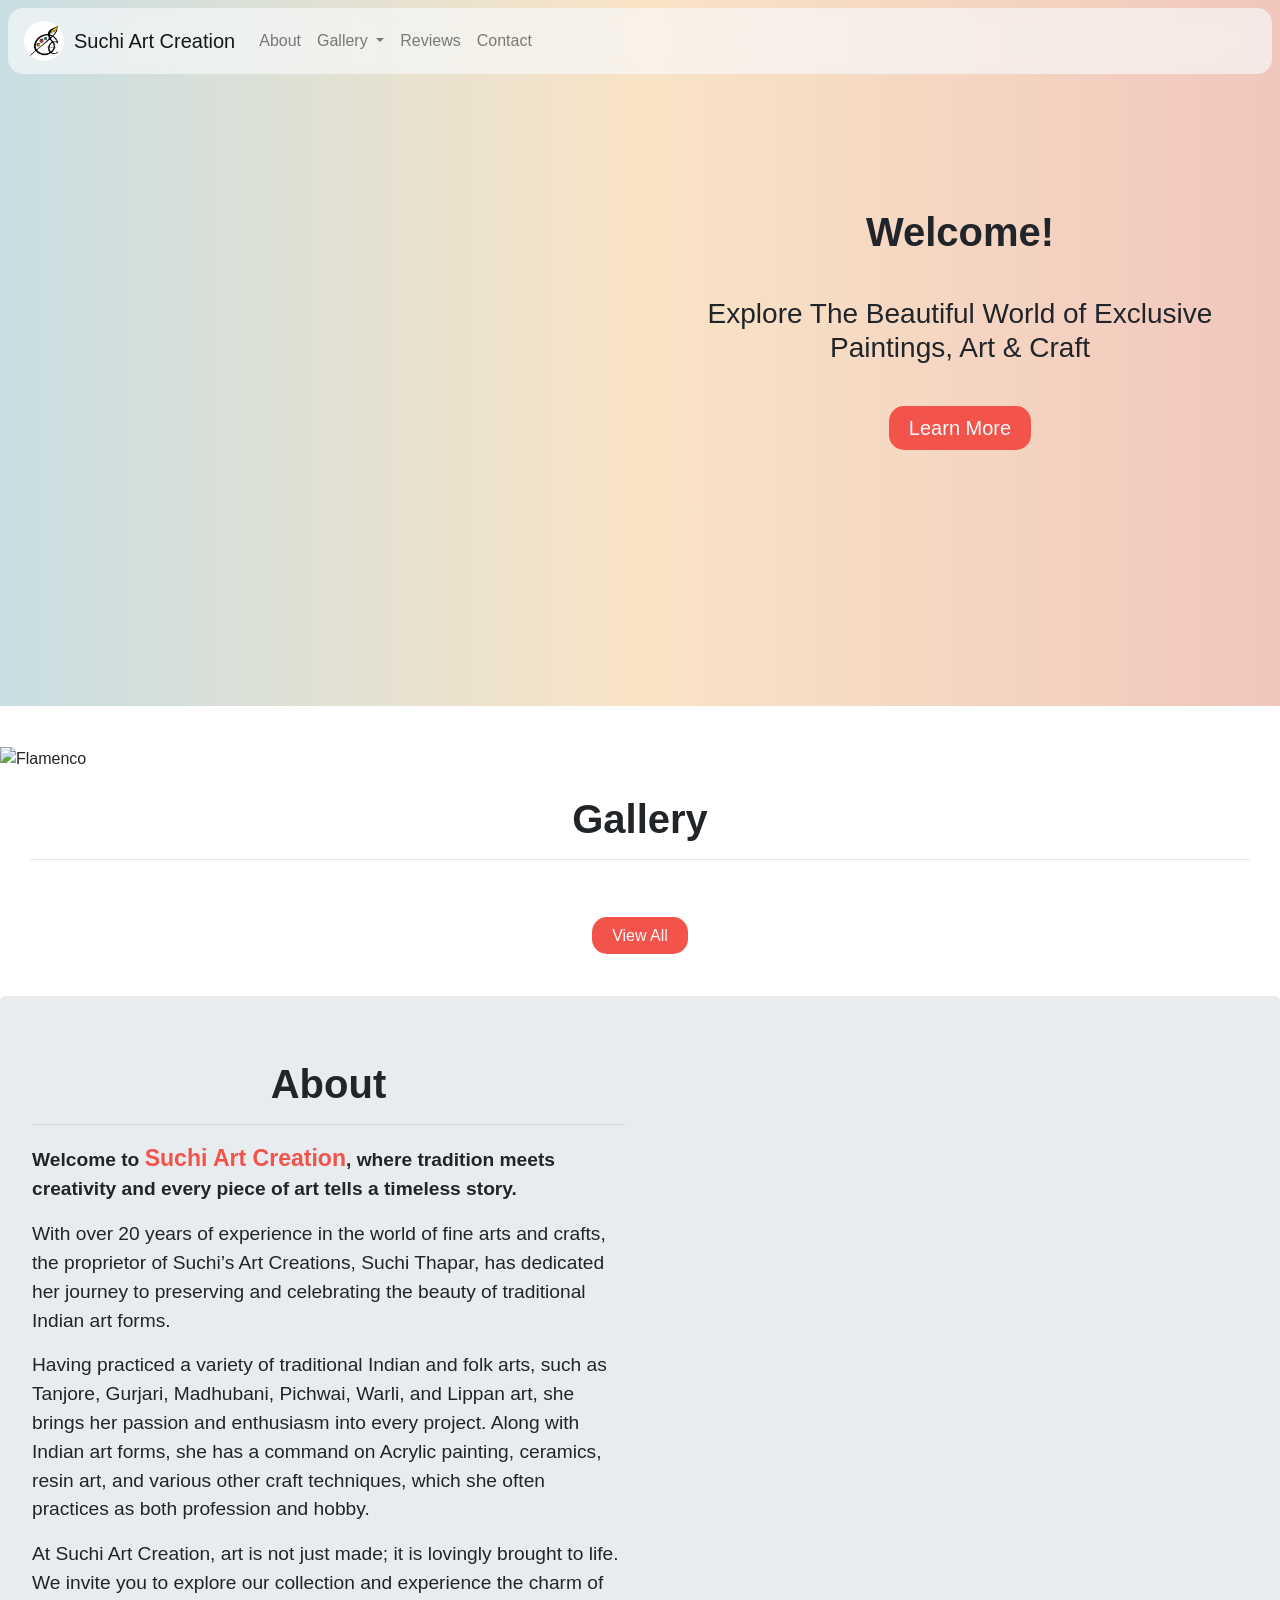
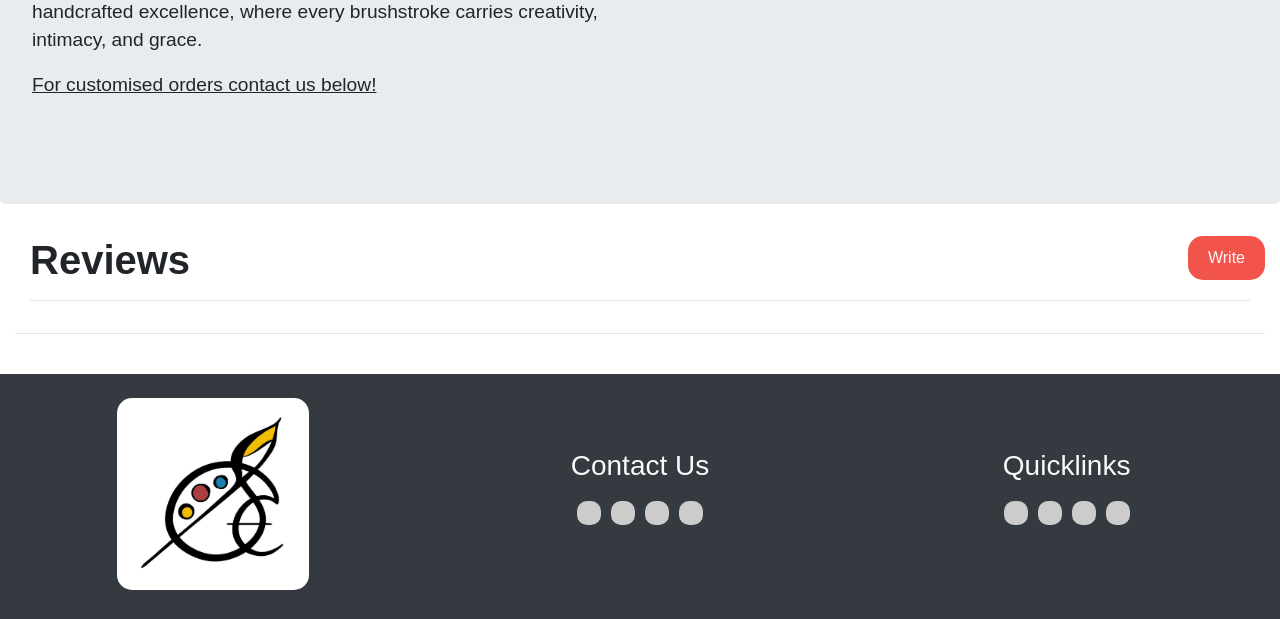
==== public/index.html @ 85e91413 "fix 'Write A Review' button in mobile, categorise main gallery" ====
<!DOCTYPE html>

<head>

    <title>Suchi Art Creation</title>
    <meta charset="utf-8">
    <meta name="viewport" content="width=device-width, initial-scale=1">

    <!--Jquery-->
    <script src="https://cdn.jsdelivr.net/npm/jquery@3.7.1/dist/jquery.slim.min.js"></script>

    <!--Bootstrap-->
    <link rel="stylesheet" href="https://cdn.jsdelivr.net/npm/bootstrap@4.6.2/dist/css/bootstrap.min.css">
    <script src="https://cdn.jsdelivr.net/npm/popper.js@1.16.1/dist/umd/popper.min.js"></script>
    <script src="https://cdn.jsdelivr.net/npm/bootstrap@4.6.2/dist/js/bootstrap.bundle.min.js"></script>

    <!--Fontawesome-->
    <link href="https://cdnjs.cloudflare.com/ajax/libs/font-awesome/7.0.1/css/all.min.css" rel="stylesheet" />

    <!--Styling CSS-->
    <link rel="stylesheet" href="web/style.css">
    <link rel="icon" type="image/x-icon" href="assets/favicon_io/favicon.ico">

</head>
<html>

<body data-spy="scroll" data-target=".navbar" data-offset="50">
    <nav class="navbar fixed-top navbar-expand-lg navbar-light m-2 rounded">
        <a class="navbar-brand" href="#" style="display:flex; justify-content: center;align-items:center; gap:10px">
            <img src="assets/logo.jpg" width="40"
                height="40" class="d-inline-block align-top rounded-circle" alt="">
            Suchi Art Creation</a>
        <button class="navbar-toggler" type="button" data-toggle="collapse" data-target="#navbarSupportedContent"
            aria-controls="navbarSupportedContent" aria-expanded="false" aria-label="Toggle navigation">
            <span class="navbar-toggler-icon"></span>
        </button>

        <div class="collapse navbar-collapse" id="navbarSupportedContent">
            <ul class="navbar-nav mr-auto">
                <li class="nav-item">
                    <a href="#about-section" class="nav-link">About</a>
                </li>
                <li class="nav-item dropdown">
                    <a class="nav-link dropdown-toggle" href="#" id="navbarDropdown" role="button"
                        data-toggle="dropdown" aria-haspopup="true" aria-expanded="false">
                        Gallery
                    </a>
                    <!--TODO: Autopopulate Menu-->
                    <div class="dropdown-menu" style="max-height: 20em; overflow-y: scroll;"
                        aria-labelledby="navbarDropdown">
                        <a class="dropdown-item" href="gallery.html?c=Acrylic paintings">Acrylic paintings</a>
                        <a class="dropdown-item" href="gallery.html?c=Bottle Art">Bottle Art</a>
                        <a class="dropdown-item" href="gallery.html?c=Ceramics">Ceramics</a>
                        <a class="dropdown-item" href="gallery.html?c=Crafts">Crafts</a>
                        <a class="dropdown-item" href="gallery.html?c=Decoupage">Decoupage</a>
                        <a class="dropdown-item" href="gallery.html?c=Folk paintings">Folk paintings</a>
                        <a class="dropdown-item" href="gallery.html?c=Gurjari">Gurjari</a>
                        <a class="dropdown-item" href="gallery.html?c=Lippan">Lippan</a>
                        <a class="dropdown-item" href="gallery.html?c=Madhubani">Madhubani</a>
                        <a class="dropdown-item" href="gallery.html?c=Miscellaneous">Miscellaneous</a>
                        <a class="dropdown-item" href="gallery.html?c=Name plates">Name plates</a>
                        <a class="dropdown-item" href="gallery.html?c=Other Works">Other Works</a>
                        <a class="dropdown-item" href="gallery.html?c=Pichwai">Pichwai</a>
                        <a class="dropdown-item" href="gallery.html?c=Tanjore paintings">Tanjore paintings</a>
                        <a class="dropdown-item" href="gallery.html?c=Warli">Warli</a>
                        <a class="dropdown-item" href="gallery.html?c=Zentangle">Zentangle</a>
                    </div>
                </li>

                <li class="nav-item">
                    <a class="nav-link" href="#reviews-section">Reviews</a>
                </li>

                <li class="nav-item">
                    <a class="nav-link" href="#contact-section">Contact</a>
                </li>

            </ul>
        </div>
    </nav>

    <!--Hero Section-->
    <div class="container-fluid mt-0 hero">
        <div class="row mb-3">
            <div class="col-sm mb-5 mt-5" style="display:flex; justify-content: center; align-items: center;">
                <div class="container-fluid text-center align-items-center banner" id="hero-section"></div>
            </div>
            <div class="rounded col-sm mb-5 text-center text-middle greeting">
                <h1><b>Welcome!</b></h1>
                <hr>
                <h3>Explore The Beautiful World of Exclusive Paintings, Art & Craft</h3>
                <hr>
                <a href="#about-section" class="container button rounded">
                    <h5 class="text-light">Learn More</h5>
                </a>
            </div>
        </div>
    </div>

    <br>

    <div id="mainCarousel" class="carousel slide" data-ride="carousel" data-interval="5000">

  <!-- Indicators -->
  <ul class="carousel-indicators">
    <li data-target="#mainCarousel" data-slide-to="0" class="active"></li>
    <li data-target="#mainCarousel" data-slide-to="1"></li>
    <li data-target="#mainCarousel" data-slide-to="2"></li>
  </ul>
  
  <!-- The slideshow -->
  <div class="carousel-inner">
    <div class="carousel-item active">
      <img src="https://lh3.googleusercontent.com/d/1ney34OM3EcX-0oF6Tn0PGzMTyMihBvZV?authuser=0" alt="Flamenco" width="100%" height="600" style="object-fit: cover; object-position: top;">
    </div>
    <div class="carousel-item">
      <img src="https://lh3.googleusercontent.com/d/14HuV3FYWHSucP3zGNovnK6okELqV1MdD?authuser=0" alt="Acrylic" width="100%" height="600" style="object-fit: cover; object-position: middle;">
    </div>
    <div class="carousel-item">
      <img src="https://lh3.googleusercontent.com/d/1vhip0rK-ZDcSNZg6nJqNrHLq5iqCfK7t?authuser=0" alt="Pichwai" width="100%" height="600" style="object-fit: cover; object-position: middle;">
    </div>
  </div>
  
  <!-- Left and right controls -->
  <a class="carousel-control-prev" href="#mainCarousel" data-slide="prev">
    <i class="fs-4 fa-solid fa-caret-left text-dark"></i>
  </a>
  <a class="carousel-control-next" href="#mainCarousel" data-slide="next">
    <i class="fs-4 fa-solid fa-caret-right text-dark"></i>
  </a>
</div>
<br>
    <!--Gallery Section-->
    <div class="container-fluid">
        <div class="container-fluid text-center" id="gallery-section">
            <h1><b>Gallery</b></h1>
            <hr>
            <div class="row justify-content-center gallery mb-5" id="gallery"></div>
            <a href="gallery.html" class="button rounded text-light">View All</a>
        </div>
    </div>

    <br>
    <br>

    <!--About Section-->
    <!--TODO: Make it more dynamic / well designed-->
    <div class=" jumbotron fs-6" id="about-section">
        <div class="row">
            <div class="col-lg-6 fs-4">
                <h1 class="text-center"><b>About</b></h1>
                <hr>
                <p>
                    <b>Welcome to <span style="color:#f2544b;  font-size: larger;">Suchi Art Creation</span>, where
                        tradition meets creativity and every piece of art tells a
                        timeless story.</b>
                </p>
                <p>
                    With over 20 years of experience in the world of fine arts and crafts, the proprietor of Suchi’s Art
                    Creations, Suchi Thapar, has dedicated her journey to preserving and celebrating the beauty of
                    traditional Indian art forms.
                </p>
                <p>
                    Having practiced a variety of traditional Indian and folk arts, such as Tanjore, Gurjari, Madhubani,
                    Pichwai, Warli, and Lippan art, she brings her passion and enthusiasm into every project. Along with
                    Indian art forms, she has a command on Acrylic painting, ceramics, resin art, and various other
                    craft techniques, which she often practices as both profession and hobby.
                </p>
                <p>
                    At Suchi Art Creation, art is not just made; it is lovingly brought to life. We invite you to
                    explore our collection and experience the charm of handcrafted excellence, where every brushstroke
                    carries creativity, intimacy, and grace.
                <p>
                    <a href="#contact-section" class="textlink"><span>For customised orders contact us below!</span><i
                            class="fa-solid fa-circle-right"></i></a>
                </p>


            </div>
            <div class="col-lg-6 text-center about-image-wrapper">
                <div class="about-image rounded"></div>
            </div>
        </div>
        <br>
    </div>

    <!--Comments Section-->
    <div class="container-fluid " id="reviews-section">
        <div class="container-fluid " style="position: relative;">
            <button onclick="document.getElementById('review-input').style.display='block'; document.getElementById('review-input').scrollIntoView()" class="button rounded text-light" style="position: absolute; right: 0; top: 0;"><i class="fa-solid fa-pen"></i> Write</button>
            <h1><b>Reviews</b></h1>
            <hr>
            <div class="row comment-section" id="comment-section">
            </div>
        </div>
        <hr>
        <div id="review-input" style="display: none;">
        <p class="fs-4">
            We hope you enjoyed browsing through Suchi Art Creation. All paintings and crafts are created with
            delicacy and love. When minute attention is given to each detail, the result is sure to be as wonderful
            as these creations. Leave a comment below to express your interest, opinion and support.
        </p>
        <hr>
        <!--Comment Form-->
        <div style="width: 100%; background-color: #e9ecef; padding:20px" class="rounded">
            <div class="rounded" id="comment-form">
                <div class="form-group fs-4">
                    <label for="CT"><b>Title</b></label>
                    <input type="text" class="form-control" id="CT" placeholder="Comment Title" required>
                    <div style="font-size: smaller" class="feedback unset"></div>
                </div>
                <div class="form-group fs-4">
                    <label for="CN"><b>Name</b></label>
                    <input type="text" class="form-control" id="CN" placeholder="Your Name" required>
                    <div style="font-size: smaller" class="feedback unset"></div>
                </div>
                <div class="form-group fs-4">
                    <label for="CM"><b>Message</b></label>
                    <textarea style="max-height: 10em; min-height: 2em;" type="text" class="form-control" id="CM"
                        placeholder="Your Message" required></textarea>
                    <div style="font-size: smaller" class="feedback unset"></div>
                </div>
                <div class="form-group">
                    <button id="post-comment-btn" class="rounded button button-primary">Send <i
                            class="fa-solid fa-circle-right"></i></button>
                </div>
            </div>

        </div>

        <!--Sent Confirmation-->
        <div style="width: 100%; background-color: #e9ecef; padding:20px; text-align: center; display: none;"
            class="rounded">
            <h2>Thanks For Sharing!</h2>
            <p>We've received your message. We will review and publish it shortly.</p>
        </div>

    </div>
</div>
    <br>

    <!--Contact Section-->
    

    <footer id="contact-section" class="page-footer fs-4 bg-dark text-light pt-4">
        <!-- Footer Links -->
        <div class="container-fluid text-center">
            <!-- Grid row -->
            <div class="row">
                <!-- Grid column -->
                <div class="col-md-4 mt-md-0 mt-3 text-center">
                    <!-- Content -->
                    <img src="assets/logo.jpg"
                        style="width:10em; aspect-ratio:1/1; object-fit: cover;" class="rounded"></img><br><br>

                </div>
                <!-- Grid column -->
                <div class="col-md-4 mb-md-0 mb-3 text-center"
                    style="display: flex; flex-direction: column; justify-content: center; align-items: center; gap:10px">
                    <!-- Links -->
                    <h3>Contact Us</h3>

                    <div class="icon-grid text-dark">


                        <a href="mailto:suchi.thapar.14@gmail.com" class="link-icon">
                            <i class="fa-solid fa-envelope"></i>
                        </a>
                        <a href="tel:+919373220409" class="link-icon">
                            <i class="fa-solid fa-phone"></i>
                        </a> <a href="https://instagram.com/suchiartcreation" class="link-icon">
                            <i class="fa-brands fa-instagram"></i>
                        </a> <a href="https://facebook.com/SuchiArtCreations" class="link-icon">
                            <i class="fa-brands fa-facebook"></i>
                        </a>

                    </div>
                    <hr>
                </div>
                <!-- Grid column -->
                <!-- Grid column -->
                <div class="col-md-4 mb-md-0 mb-3 text-center"
                    style="display: flex; flex-direction: column; justify-content: center; align-items: center; gap:10px">
                    <!-- Links -->
                    <h3>Quicklinks</h3>

                    <div class="icon-grid text-dark">


                        <a href="#" class="link-icon">
                            <i class="fa-solid fa-home"></i>
                        </a>
                        <a href="#about-section" class="link-icon">
                            <i class="fa-solid fa-user"></i>
                        </a> <a href="#reviews-section" class="link-icon">
                            <i class="fa-solid fa-comment"></i>
                        </a> <a href="gallery.html" class="link-icon">
                            <i class="fa-solid fa-image"></i>
                        </a>

                    </div>
                    <hr>
                </div>
                <!-- Grid column -->
                
            </div>
            <!-- Grid row -->
        </div>
        <!-- Footer Links -->

    </footer>

    <!--
    <div class="jumbotron text-center" id="contact-section">
        <h1><b>Contact</b></h1>
        <hr>
        <p class="fs-4">Get in touch to make your art dreams come true!</p>
        <br>
        <i class="fa-solid fa-envelope"></i> Mail: <a
            href="mailto:suchi.thapar.14@gmail.com">suchi.thapar.14@gmail.com</a>

        <br>
        <i class="fa-solid fa-phone"></i> Call: <a href="tel:+919373220409">+91 9373220409</a>

        <br>
        <i class="fa-brands fa-instagram"></i> Instagram: <a href="https://instagram.com/suchiartcreation">Suchi Art
            Creation</a>


        <br>
        <i class="fa-brands fa-facebook"></i> Facebook: <a href="https://facebook.com/SuchiArtCreations">Suchi Art
            Creation</a>

    </div>
-->




    <!--END OF VISIBLE DOM-->

    <!--Card/Project Template-->
    <template id="card-template">
        <div class="col-sm-4 justify-content-center row">
            <div class="card rounded">
                <img class="card-img-top" src="assets/logo.png" alt="Loading image...">
                <div class="card-body">
                    <h5 class="card-title">Card title</h5>
                    <p class="card-text">Card text</p>
                    <a href="#" class="container button rounded secondary">Explore <i
                            class="fa-solid fa-arrow-up-right-from-square"></i></a>
                </div>
            </div>
        </div>
    </template>

    <!--Card/Collection Template-->
    <template id="collection-template">
        <div class="col-sm-4 justify-content-center row">
            <div class="card rounded">
                <div class="carousel-wrapper"></div>
                <div class="card-body">
                    <h5 class="card-title">Card title</h5>
                    <p class="card-text">Card Text</p>
                    <a href="#" class="container button rounded secondary">Explore <i
                            class="fa-solid fa-arrow-up-right-from-square"></i></a>
                </div>
            </div>
        </div>
    </template>

    <!--Carousel of Card/Collection Template-->
    <template id="carousel-template">
        <div id="carouselControls" class="carousel slide">
            <div class="carousel-inner">
                <div class="carousel-item active">
                    <img class="card-img-top" src="assets/logo.png" alt="Loading image...">
                </div>
            </div>
            <a class="carousel-control-prev" href="#carouselControls" role="button" data-slide="prev">
                <i class=" fs-4 fa-solid fa-caret-left text-dark"></i>
                <span class="sr-only">Previous</span>
            </a>
            <a class="carousel-control-next" href="#carouselControls" role="button" data-slide="next">
                <i class="fs-4 fa-solid fa-caret-right text-dark"></i>
                <span class="sr-only">Next</span>
            </a>
        </div>
    </template>

    <!--Carousel Item Template-->
    <template id="carouselImage">
        <div class="carousel-item">
            <img class="card-img-top" src="assets/logo.png" alt="Loading image...">
        </div>
    </template>

    <!--Comment Template-->
    <template id="comment-template">
        <div class="container-fluid comment rounded">
            <div class="comment-body">

                <h4 class="comment-title"><b>Loading Title</b></h4>
                <p>~ <b class="comment-name">Loading Name</b></p>
                <span class="comment-content">Loading Comment</span>
            </div>
        </div>
    </template>


    <!--
    Gallery Viewer Client
    Used for: Jquery for modal opening (Rest gallery functions are handled by common gallery.js)
     -->
    <script src="web/client.js" type="module"></script>



    <!--
    Main JS script in index.html
    Used for:
     - Populating collections card
     - Populating comments
     - Event Listener for posting comment button 

     Requires :
     - gallery.js
     - comments.js
     - firebase.js
     -->

    <script defer type="module">
        import * as fb from './web/firebase.js';
        import * as gly from './web/gallery.js';
        import * as cmt from './web/comments.js';

        const gallery = document.getElementById('gallery')


        // Standard Global Variable Definitions

        Object.defineProperty(window, 'projects', {
            get: function () {
                return fb.getProjects();
            },
            configurable: true
        });

        Object.defineProperty(window, 'images', {
            get: function () {
                return fb.getImages();
            },
            configurable: true
        });

        Object.defineProperty(window, 'collections', {
            get: function () {
                return fb.getCollections();
            },
            configurable: true
        });





        await fb.pullData() // Pull Projects, Collections, Images

        // List specific collections
        // gly.listCollection(<NAME>, <DETAILS>, <GALLERY>) Here <DETAILS> is found as collections[<NAME>] and <GALLERY> is the gallery element

        gly.listCollection("Tanjore paintings", collections["Tanjore paintings"], gallery)
        gly.listCollection("Folk paintings", collections["Folk paintings"], gallery)
        gly.listCollection("Acrylic paintings", collections["Acrylic paintings"], gallery)
        gly.listCollection("Ceramics", collections["Ceramics"], gallery)
        gly.listCollection("Zentangle", collections["Zentangle"], gallery)

        let comments = await fb.pullItems("verified_comments") //pullData does not get verified_comments

        if (comments) {
            Object.keys(comments).forEach((comment) => {
                // cmt.listComment(<COMMENT SLUG>, <COMMENT DETAILS>, <VERIFICATION>)
                cmt.listComment(comment, comments[comment], "verified")
            })
        }

        document.getElementById("post-comment-btn").addEventListener("click", () => {
            cmt.postComment()
        })


    </script>
</body>

</html>
---- public/web/style.css ----
html {
    scroll-behavior: smooth;
}

nav {
    background-color: #f8f9faa8;
    backdrop-filter: blur(10px);
}

.button {
    all: unset;
    display: inline;
    width: fit-content;
    background-color: #f2544b;
    text-decoration: none;
    padding: 10px;
    padding-left: 20px;
    padding-right: 20px;
    color: white;
}

.button:hover {
    text-decoration: none;
    color: white !important;
}

.rounded {
    border-radius: 15px !important;
}

.hero {
    background: #F1C7BD;
    background: linear-gradient(270deg, rgba(241, 199, 189, 1) 0%, rgba(249, 228, 198, 1) 50%, rgba(200, 222, 226, 1) 100%);
}

.banner {
    display: flex;
    flex-direction: column;
    justify-content: center;
    align-items: center;
    background-image: url('https://lh3.googleusercontent.com/d/1fd9EjGQcE8dvN1O0FtH6ZKre15qoY4C-=w600?authuser=0');
    background-position: center;
    background-repeat: no-repeat;
    background-size: contain;

    flex-grow: 1;
    max-height: 80vh;

    aspect-ratio: 1/1;

}

.greeting {
    display: flex;
    flex-direction: column;
    align-items: center;
    justify-content: center;

    box-sizing: border-box;
}

.greeting h3 {
    max-width: 90%;
    display: block;
}

.greeting h5 {
    margin: 0px;
}



.card-img-top {

    aspect-ratio: 1/1;
    object-fit: cover;
    display: flex;
    align-items: center;
}

.card {
    flex-grow: 1;
    width: 250px;
    overflow: hidden;

}

.card-text {
    margin-bottom: 2em;
    height: 3em;
    overflow: scroll;
    -ms-overflow-style: none;
    /* IE and Edge */
    scrollbar-width: none;
    /* Firefox */
}

.card-text::-webkit-scrollbar {
    display: none;
}

.gallery {
    gap: 20px;
}

.gallery .col-sm-4 {
    min-width: min-content;
    max-width: max-content;
}

.badge-custom {
    background-color: #F1C7BD;
    margin: 2px;

    min-width: 10px;
    width: min-content;
    display: block !important;
}

.card-wrapper {
    width: 100%;
    justify-content: center;
    align-items: center;
    display: flex;
}

.modal-content {
    margin: 0px !important;

}

.secondary {
    background-color: #c8dee2 !important;
    color: black !important;
}

.secondary:hover {
    color: black !important;
}

.about-image {
    background-image: url('https://lh3.googleusercontent.com/d/11grP8ejIvRYi4KgzwaMifUAEn1I_lO37=w600?authuser=0');
    background-position: center;
    background-size: cover;
    background-repeat: no-repeat;
    width: 80%;
    aspect-ratio: 1/1;

}

.about-image-wrapper {
    display: flex;
    justify-content: center;
    align-items: center;
    flex-direction: column;
}

.card-wrapper .card-img-top {
    object-fit: contain;
    aspect-ratio: unset;
    width: 100%;
}

.fs-4 {
    font-size: larger !important;
}

.closeBtn {
    position: absolute;
    top: 10px;
    right: 10px;
    z-index: 3;
    background-color: #ffffff;
    border: none;
    width: min-content;
    display: block;
    aspect-ratio: 1/1;
    border-radius: 10px;

}

.carousel a {
    top: 50% !important;
    padding: 8px;

    transform: translateY(-50%) !important;
    height: 80%;
    border-radius: 10px;
    margin: 10px;
    display: flex !important;
}

.moreBtn {
    margin-bottom: 20px;
    width: 80%;

    text-align: center;
    display: flex;
    justify-content: center;
    align-items: center;
}

.bootstrap-select {
    width: 100% !important;
}


.select-wrapper {
    width: 100%;
    display: flex;
    align-items: center;
    justify-content: center;
    flex-direction: row;
    padding: 5px;
}

@media screen and (max-width: 520px) {
    .gridView {
        width: 100px;
    }

    .gridView .card-body {
        display: none !important;
    }

    .gallery {
        gap: 10px
    }
}

.comment {
    display: flex;
    flex-direction: row;
    min-height: 5em;
    margin-bottom: 20px;
    gap: 15px;
    border: 1px solid #cccccc;
    background-color: #e9ecef;
    flex-wrap: wrap;
    position: relative;
}

.comment.verified::after {
    background-color: green;
}

.comment.unverified::after {
    background-color: goldenrod;
}

.comment::after{
    content: '';
    display: block;
    position: absolute;
    width: 2em;
    aspect-ratio: 1/1;

    right: 15px;
    top: 15px;
    border-radius: 50%;
}


.comment-body {
    padding: 20px;
    width: fit-content;
    overflow: hidden;
    display: flex;
    flex-direction: column;
    min-width: 80%;

}

.textlink {
    all: unset;
    display: flex;
    gap: 10px;
    transition: all 0.2s;
    align-items: center
}

.textlink span {
    text-decoration: underline;
}

.textlink:hover {
    all: unset;
    display: flex;
    gap: 15px;
    transition: all 0.2s;
    align-items: center
}

.comment-form {
    background-color: #e9ecef;
}

.feedback.unset::after {
    content: ""
}

.feedback.too-long::after {
    content: "This Field Is Too Long";
}

.feedback.fill-field::after {
    content: "Please Fill This Field";
}
.icon-grid{
    display: flex;
    justify-content: center;
    gap:10px
}
.link-icon{
    all:unset;
    display: flex;
    aspect-ratio: 1/1;
    font-size: x-large;
    padding: 0.5em;
    text-align: center;
    background-color: #cccccc;
    border-radius: 10px;
    justify-content: center;
    align-items: center;
}
.link-icon:hover{
text-decoration: none;
}
#reviews-section .comment::after{
    content: '';
    display: none;
}
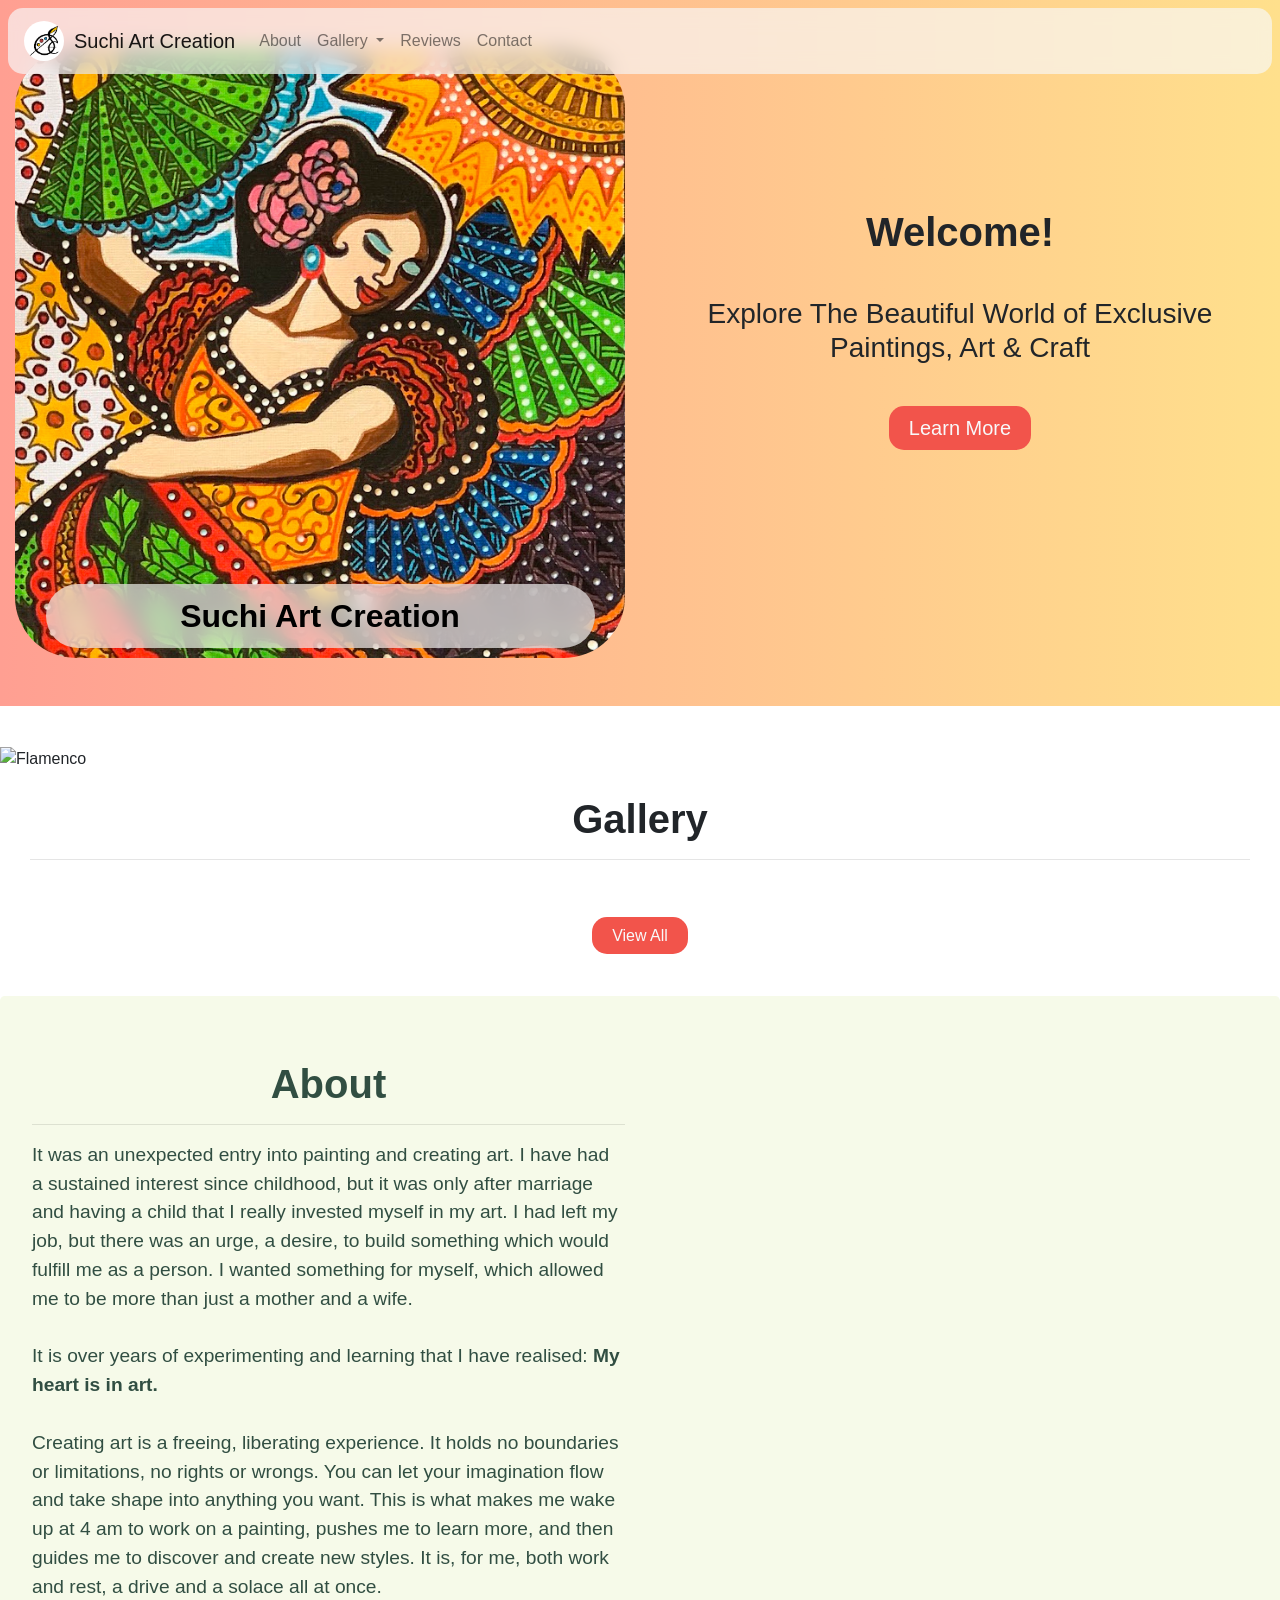
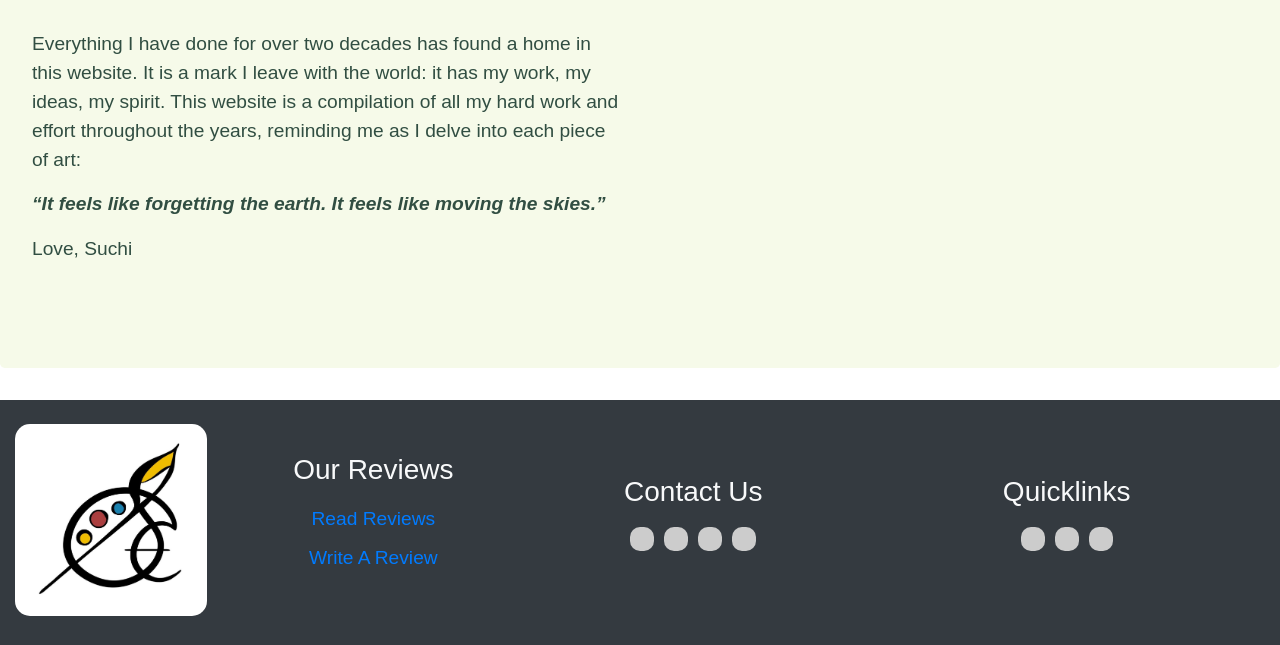
==== commit dfbe1cd8: "fix admin panel and separate review section" ====
--- a/public/index.html
+++ b/public/index.html
@@ -27,8 +27,7 @@
 <body data-spy="scroll" data-target=".navbar" data-offset="50">
     <nav class="navbar fixed-top navbar-expand-lg navbar-light m-2 rounded">
         <a class="navbar-brand" href="#" style="display:flex; justify-content: center;align-items:center; gap:10px">
-            <img src="assets/logo.jpg" width="40"
-                height="40" class="d-inline-block align-top rounded-circle" alt="">
+            <img src="assets/logo.jpg" width="40" height="40" class="d-inline-block align-top rounded-circle" alt="">
             Suchi Art Creation</a>
         <button class="navbar-toggler" type="button" data-toggle="collapse" data-target="#navbarSupportedContent"
             aria-controls="navbarSupportedContent" aria-expanded="false" aria-label="Toggle navigation">
@@ -68,7 +67,7 @@
                 </li>
 
                 <li class="nav-item">
-                    <a class="nav-link" href="#reviews-section">Reviews</a>
+                    <a class="nav-link" href="reviews.html">Reviews</a>
                 </li>
 
                 <li class="nav-item">
@@ -83,7 +82,13 @@
     <div class="container-fluid mt-0 hero">
         <div class="row mb-3">
             <div class="col-sm mb-5 mt-5" style="display:flex; justify-content: center; align-items: center;">
-                <div class="container-fluid text-center align-items-center banner" id="hero-section"></div>
+                <div class="container-fluid text-center align-items-center banner" id="hero-section">
+                    <div class="banner-image">
+                        <div class="banner-title">
+                            <h2>Suchi Art Creation</h2>
+                        </div>
+                    </div>
+                </div>
             </div>
             <div class="rounded col-sm mb-5 text-center text-middle greeting">
                 <h1><b>Welcome!</b></h1>
@@ -101,35 +106,38 @@
 
     <div id="mainCarousel" class="carousel slide" data-ride="carousel" data-interval="5000">
 
-  <!-- Indicators -->
-  <ul class="carousel-indicators">
-    <li data-target="#mainCarousel" data-slide-to="0" class="active"></li>
-    <li data-target="#mainCarousel" data-slide-to="1"></li>
-    <li data-target="#mainCarousel" data-slide-to="2"></li>
-  </ul>
-  
-  <!-- The slideshow -->
-  <div class="carousel-inner">
-    <div class="carousel-item active">
-      <img src="https://lh3.googleusercontent.com/d/1ney34OM3EcX-0oF6Tn0PGzMTyMihBvZV?authuser=0" alt="Flamenco" width="100%" height="600" style="object-fit: cover; object-position: top;">
+        <!-- Indicators -->
+        <ul class="carousel-indicators">
+            <li data-target="#mainCarousel" data-slide-to="0" class="active"></li>
+            <li data-target="#mainCarousel" data-slide-to="1"></li>
+            <li data-target="#mainCarousel" data-slide-to="2"></li>
+        </ul>
+
+        <!-- The slideshow -->
+        <div class="carousel-inner">
+            <div class="carousel-item active">
+                <img src="https://lh3.googleusercontent.com/d/1ney34OM3EcX-0oF6Tn0PGzMTyMihBvZV?authuser=0"
+                    alt="Flamenco" width="100%" height="600" style="object-fit: cover; object-position: top;">
+            </div>
+            <div class="carousel-item">
+                <img src="https://lh3.googleusercontent.com/d/14HuV3FYWHSucP3zGNovnK6okELqV1MdD?authuser=0"
+                    alt="Acrylic" width="100%" height="600" style="object-fit: cover; object-position: middle;">
+            </div>
+            <div class="carousel-item">
+                <img src="https://lh3.googleusercontent.com/d/1vhip0rK-ZDcSNZg6nJqNrHLq5iqCfK7t?authuser=0"
+                    alt="Pichwai" width="100%" height="600" style="object-fit: cover; object-position: middle;">
+            </div>
+        </div>
+
+        <!-- Left and right controls -->
+        <a class="carousel-control-prev" href="#mainCarousel" data-slide="prev">
+            <i class="fs-4 fa-solid fa-caret-left text-dark"></i>
+        </a>
+        <a class="carousel-control-next" href="#mainCarousel" data-slide="next">
+            <i class="fs-4 fa-solid fa-caret-right text-dark"></i>
+        </a>
     </div>
-    <div class="carousel-item">
-      <img src="https://lh3.googleusercontent.com/d/14HuV3FYWHSucP3zGNovnK6okELqV1MdD?authuser=0" alt="Acrylic" width="100%" height="600" style="object-fit: cover; object-position: middle;">
-    </div>
-    <div class="carousel-item">
-      <img src="https://lh3.googleusercontent.com/d/1vhip0rK-ZDcSNZg6nJqNrHLq5iqCfK7t?authuser=0" alt="Pichwai" width="100%" height="600" style="object-fit: cover; object-position: middle;">
-    </div>
-  </div>
-  
-  <!-- Left and right controls -->
-  <a class="carousel-control-prev" href="#mainCarousel" data-slide="prev">
-    <i class="fs-4 fa-solid fa-caret-left text-dark"></i>
-  </a>
-  <a class="carousel-control-next" href="#mainCarousel" data-slide="next">
-    <i class="fs-4 fa-solid fa-caret-right text-dark"></i>
-  </a>
-</div>
-<br>
+    <br>
     <!--Gallery Section-->
     <div class="container-fluid">
         <div class="container-fluid text-center" id="gallery-section">
@@ -145,34 +153,39 @@
 
     <!--About Section-->
     <!--TODO: Make it more dynamic / well designed-->
-    <div class=" jumbotron fs-6" id="about-section">
+    <div class=" jumbotron fs-6 about-section" id="about-section">
         <div class="row">
             <div class="col-lg-6 fs-4">
                 <h1 class="text-center"><b>About</b></h1>
                 <hr>
                 <p>
-                    <b>Welcome to <span style="color:#f2544b;  font-size: larger;">Suchi Art Creation</span>, where
-                        tradition meets creativity and every piece of art tells a
-                        timeless story.</b>
-                </p>
-                <p>
-                    With over 20 years of experience in the world of fine arts and crafts, the proprietor of Suchi’s Art
-                    Creations, Suchi Thapar, has dedicated her journey to preserving and celebrating the beauty of
-                    traditional Indian art forms.
-                </p>
-                <p>
-                    Having practiced a variety of traditional Indian and folk arts, such as Tanjore, Gurjari, Madhubani,
-                    Pichwai, Warli, and Lippan art, she brings her passion and enthusiasm into every project. Along with
-                    Indian art forms, she has a command on Acrylic painting, ceramics, resin art, and various other
-                    craft techniques, which she often practices as both profession and hobby.
-                </p>
-                <p>
-                    At Suchi Art Creation, art is not just made; it is lovingly brought to life. We invite you to
-                    explore our collection and experience the charm of handcrafted excellence, where every brushstroke
-                    carries creativity, intimacy, and grace.
-                <p>
-                    <a href="#contact-section" class="textlink"><span>For customised orders contact us below!</span><i
-                            class="fa-solid fa-circle-right"></i></a>
+                    It was an unexpected entry into painting and creating art. I have had a sustained interest since
+                    childhood, but it was only after marriage and having a child that I really invested myself in my
+                    art. I had left my job, but there was an urge, a desire, to build something which would fulfill me
+                    as a person. I wanted something for myself, which allowed me to be more than just a mother and a
+                    wife.
+                    <br><br>
+                    It is over years of experimenting and learning that I have realised: <b>My heart is in art.</b>
+                    <br><br>
+                    Creating art is a freeing, liberating experience. It holds no boundaries or limitations, no rights
+                    or wrongs. You can let your imagination flow and take shape into anything you want. This is what
+                    makes me wake up at 4 am to work on a painting, pushes me to learn more, and then guides me to
+                    discover and create new styles. It is, for me, both work and rest, a drive and a solace all at once.
+                    <br><br>
+                    Everything I have done for over two decades has found a home in this website. It is a mark I leave
+                    with the world: it has my work, my ideas, my spirit. This website is a compilation of all my hard
+                    work and effort throughout the years, reminding me as I delve into each piece of art:
+                <blockquote>
+                    <b><i>
+                            “It feels like forgetting the earth.
+                            It feels like moving the skies.”
+                        </i>
+                    </b>
+                </blockquote>
+
+                Love,
+                Suchi
+
                 </p>
 
 
@@ -184,63 +197,8 @@
         <br>
     </div>
 
-    <!--Comments Section-->
-    <div class="container-fluid " id="reviews-section">
-        <div class="container-fluid " style="position: relative;">
-            <button onclick="document.getElementById('review-input').style.display='block'; document.getElementById('review-input').scrollIntoView()" class="button rounded text-light" style="position: absolute; right: 0; top: 0;"><i class="fa-solid fa-pen"></i> Write</button>
-            <h1><b>Reviews</b></h1>
-            <hr>
-            <div class="row comment-section" id="comment-section">
-            </div>
-        </div>
-        <hr>
-        <div id="review-input" style="display: none;">
-        <p class="fs-4">
-            We hope you enjoyed browsing through Suchi Art Creation. All paintings and crafts are created with
-            delicacy and love. When minute attention is given to each detail, the result is sure to be as wonderful
-            as these creations. Leave a comment below to express your interest, opinion and support.
-        </p>
-        <hr>
-        <!--Comment Form-->
-        <div style="width: 100%; background-color: #e9ecef; padding:20px" class="rounded">
-            <div class="rounded" id="comment-form">
-                <div class="form-group fs-4">
-                    <label for="CT"><b>Title</b></label>
-                    <input type="text" class="form-control" id="CT" placeholder="Comment Title" required>
-                    <div style="font-size: smaller" class="feedback unset"></div>
-                </div>
-                <div class="form-group fs-4">
-                    <label for="CN"><b>Name</b></label>
-                    <input type="text" class="form-control" id="CN" placeholder="Your Name" required>
-                    <div style="font-size: smaller" class="feedback unset"></div>
-                </div>
-                <div class="form-group fs-4">
-                    <label for="CM"><b>Message</b></label>
-                    <textarea style="max-height: 10em; min-height: 2em;" type="text" class="form-control" id="CM"
-                        placeholder="Your Message" required></textarea>
-                    <div style="font-size: smaller" class="feedback unset"></div>
-                </div>
-                <div class="form-group">
-                    <button id="post-comment-btn" class="rounded button button-primary">Send <i
-                            class="fa-solid fa-circle-right"></i></button>
-                </div>
-            </div>
-
-        </div>
-
-        <!--Sent Confirmation-->
-        <div style="width: 100%; background-color: #e9ecef; padding:20px; text-align: center; display: none;"
-            class="rounded">
-            <h2>Thanks For Sharing!</h2>
-            <p>We've received your message. We will review and publish it shortly.</p>
-        </div>
-
-    </div>
-</div>
-    <br>
-
     <!--Contact Section-->
-    
+
 
     <footer id="contact-section" class="page-footer fs-4 bg-dark text-light pt-4">
         <!-- Footer Links -->
@@ -248,14 +206,32 @@
             <!-- Grid row -->
             <div class="row">
                 <!-- Grid column -->
-                <div class="col-md-4 mt-md-0 mt-3 text-center">
+                <div class="col-md-2 mt-md-0 mt-3 text-center">
                     <!-- Content -->
-                    <img src="assets/logo.jpg"
-                        style="width:10em; aspect-ratio:1/1; object-fit: cover;" class="rounded"></img><br><br>
-
-                </div>
-                <!-- Grid column -->
-                <div class="col-md-4 mb-md-0 mb-3 text-center"
+                    <img src="assets/logo.jpg" style="width:10em; aspect-ratio:1/1; object-fit: cover;"
+                        class="rounded"></img><br><br>
+
+                </div>
+                <!-- Grid column -->
+                <div class="col-md-3 mb-md-0 mb-3 text-center"
+                    style="display: flex; flex-direction: column; justify-content: center; align-items: center; gap:10px">
+                    <!-- Links -->
+                    <h3>Our Reviews <span id="comment-count"></span></h3>
+
+                    <div class="icon-grid text-dark" style="display: flex; flex-direction: column;">
+
+
+                        <a href="reviews.html">
+                           Read Reviews</a>
+                        <a href="reviews.html#review-input">
+                           Write A Review</a>
+
+                    </div>
+                    <hr>
+                </div>
+
+                <!-- Grid column -->
+                <div class="col-md-3 mb-md-0 mb-3 text-center"
                     style="display: flex; flex-direction: column; justify-content: center; align-items: center; gap:10px">
                     <!-- Links -->
                     <h3>Contact Us</h3>
@@ -292,9 +268,7 @@
                         </a>
                         <a href="#about-section" class="link-icon">
                             <i class="fa-solid fa-user"></i>
-                        </a> <a href="#reviews-section" class="link-icon">
-                            <i class="fa-solid fa-comment"></i>
-                        </a> <a href="gallery.html" class="link-icon">
+                        </a><a href="gallery.html" class="link-icon">
                             <i class="fa-solid fa-image"></i>
                         </a>
 
@@ -302,7 +276,7 @@
                     <hr>
                 </div>
                 <!-- Grid column -->
-                
+
             </div>
             <!-- Grid row -->
         </div>
@@ -395,17 +369,6 @@
         </div>
     </template>
 
-    <!--Comment Template-->
-    <template id="comment-template">
-        <div class="container-fluid comment rounded">
-            <div class="comment-body">
-
-                <h4 class="comment-title"><b>Loading Title</b></h4>
-                <p>~ <b class="comment-name">Loading Name</b></p>
-                <span class="comment-content">Loading Comment</span>
-            </div>
-        </div>
-    </template>
 
 
     <!--
@@ -466,6 +429,8 @@
 
         await fb.pullData() // Pull Projects, Collections, Images
 
+        let comments = await fb.pullItems("verified_comments") //pullData does not get verified_comments
+        document.getElementById('comment-count').innerText = "(" + (Object.keys(comments).length) + ")"
         // List specific collections
         // gly.listCollection(<NAME>, <DETAILS>, <GALLERY>) Here <DETAILS> is found as collections[<NAME>] and <GALLERY> is the gallery element
 
@@ -475,19 +440,6 @@
         gly.listCollection("Ceramics", collections["Ceramics"], gallery)
         gly.listCollection("Zentangle", collections["Zentangle"], gallery)
 
-        let comments = await fb.pullItems("verified_comments") //pullData does not get verified_comments
-
-        if (comments) {
-            Object.keys(comments).forEach((comment) => {
-                // cmt.listComment(<COMMENT SLUG>, <COMMENT DETAILS>, <VERIFICATION>)
-                cmt.listComment(comment, comments[comment], "verified")
-            })
-        }
-
-        document.getElementById("post-comment-btn").addEventListener("click", () => {
-            cmt.postComment()
-        })
-
 
     </script>
 </body>
--- a/public/web/style.css
+++ b/public/web/style.css
@@ -1,6 +1,22 @@
 html {
     scroll-behavior: smooth;
-}
+    
+}
+
+ :root {
+
+  --red: #ff9f92;
+  --yellow: #ffe08c;
+  --light-pink: #f4e2e1;
+  --navy-blue:#236187;
+  --pink: #6f382b;
+  --bottle-green: #314e42;
+  --light-green : #f6fae9;
+}
+body{
+    
+}
+
 
 nav {
     background-color: #f8f9faa8;
@@ -29,8 +45,8 @@
 }
 
 .hero {
-    background: #F1C7BD;
-    background: linear-gradient(270deg, rgba(241, 199, 189, 1) 0%, rgba(249, 228, 198, 1) 50%, rgba(200, 222, 226, 1) 100%);
+    background: var(--pink);
+    background: linear-gradient(90deg, var(--red) 0%, var(--yellow) 100%);
 }
 
 .banner {
@@ -38,16 +54,46 @@
     flex-direction: column;
     justify-content: center;
     align-items: center;
-    background-image: url('https://lh3.googleusercontent.com/d/1fd9EjGQcE8dvN1O0FtH6ZKre15qoY4C-=w600?authuser=0');
+
+    position: relative;
+    flex-grow: 1;
+    max-height: 80vh;
+
+    overflow: hidden;
+    aspect-ratio: 1/1;
+
+}
+
+.banner-image {
+    background-image: url('../assets/banner_new.jpg');
+    aspect-ratio: 1/1;
+    height: 100%;
     background-position: center;
     background-repeat: no-repeat;
     background-size: contain;
-
-    flex-grow: 1;
-    max-height: 80vh;
-
-    aspect-ratio: 1/1;
-
+    border-radius: 10%;
+    position: relative;
+    display: flex;
+    justify-content: center;
+}
+
+.banner-title {
+    position: absolute;
+    bottom: 10px;
+    width: 90%;
+    background-color: #ffffffa0;
+    backdrop-filter: blur(10px);
+    border-radius: 2em;
+    text-align: center;
+}
+
+.banner-title h2 {
+    padding: 0;
+    margin: 0;
+    text-align: center;
+    line-height: 2em;
+    font-weight: bolder;
+    color: black;
 }
 
 .greeting {
@@ -109,12 +155,13 @@
 }
 
 .badge-custom {
-    background-color: #F1C7BD;
+    background-color: var(--light-pink);
     margin: 2px;
-
+    color: var(--pink);
     min-width: 10px;
     width: min-content;
     display: block !important;
+    border: 1px solid var(--pink);
 }
 
 .card-wrapper {
@@ -123,6 +170,9 @@
     align-items: center;
     display: flex;
 }
+.card-body{
+    background-color: var(--light-pink);
+}
 
 .modal-content {
     margin: 0px !important;
@@ -130,12 +180,12 @@
 }
 
 .secondary {
-    background-color: #c8dee2 !important;
-    color: black !important;
+    background-color: var(--orange) !important;
+    color: rgb(255, 255, 255) !important;
 }
 
 .secondary:hover {
-    color: black !important;
+    color: rgb(255, 255, 255) !important;
 }
 
 .about-image {
@@ -147,7 +197,10 @@
     aspect-ratio: 1/1;
 
 }
-
+.about-section{
+   background-color: var(--light-green);
+   color: var(--bottle-green);
+}
 .about-image-wrapper {
     display: flex;
     justify-content: center;
@@ -235,9 +288,10 @@
     margin-bottom: 20px;
     gap: 15px;
     border: 1px solid #cccccc;
-    background-color: #e9ecef;
+    background-color:var(--light-pink);
     flex-wrap: wrap;
     position: relative;
+    color: var(--pink);
 }
 
 .comment.verified::after {
@@ -248,7 +302,7 @@
     background-color: goldenrod;
 }
 
-.comment::after{
+.comment::after {
     content: '';
     display: block;
     position: absolute;
@@ -268,6 +322,7 @@
     display: flex;
     flex-direction: column;
     min-width: 80%;
+    
 
 }
 
@@ -306,13 +361,15 @@
 .feedback.fill-field::after {
     content: "Please Fill This Field";
 }
-.icon-grid{
-    display: flex;
-    justify-content: center;
-    gap:10px
-}
-.link-icon{
-    all:unset;
+
+.icon-grid {
+    display: flex;
+    justify-content: center;
+    gap: 10px
+}
+
+.link-icon {
+    all: unset;
     display: flex;
     aspect-ratio: 1/1;
     font-size: x-large;
@@ -323,10 +380,12 @@
     justify-content: center;
     align-items: center;
 }
-.link-icon:hover{
-text-decoration: none;
-}
-#reviews-section .comment::after{
+
+.link-icon:hover {
+    text-decoration: none;
+}
+
+#reviews-section .comment::after {
     content: '';
     display: none;
-}
+}
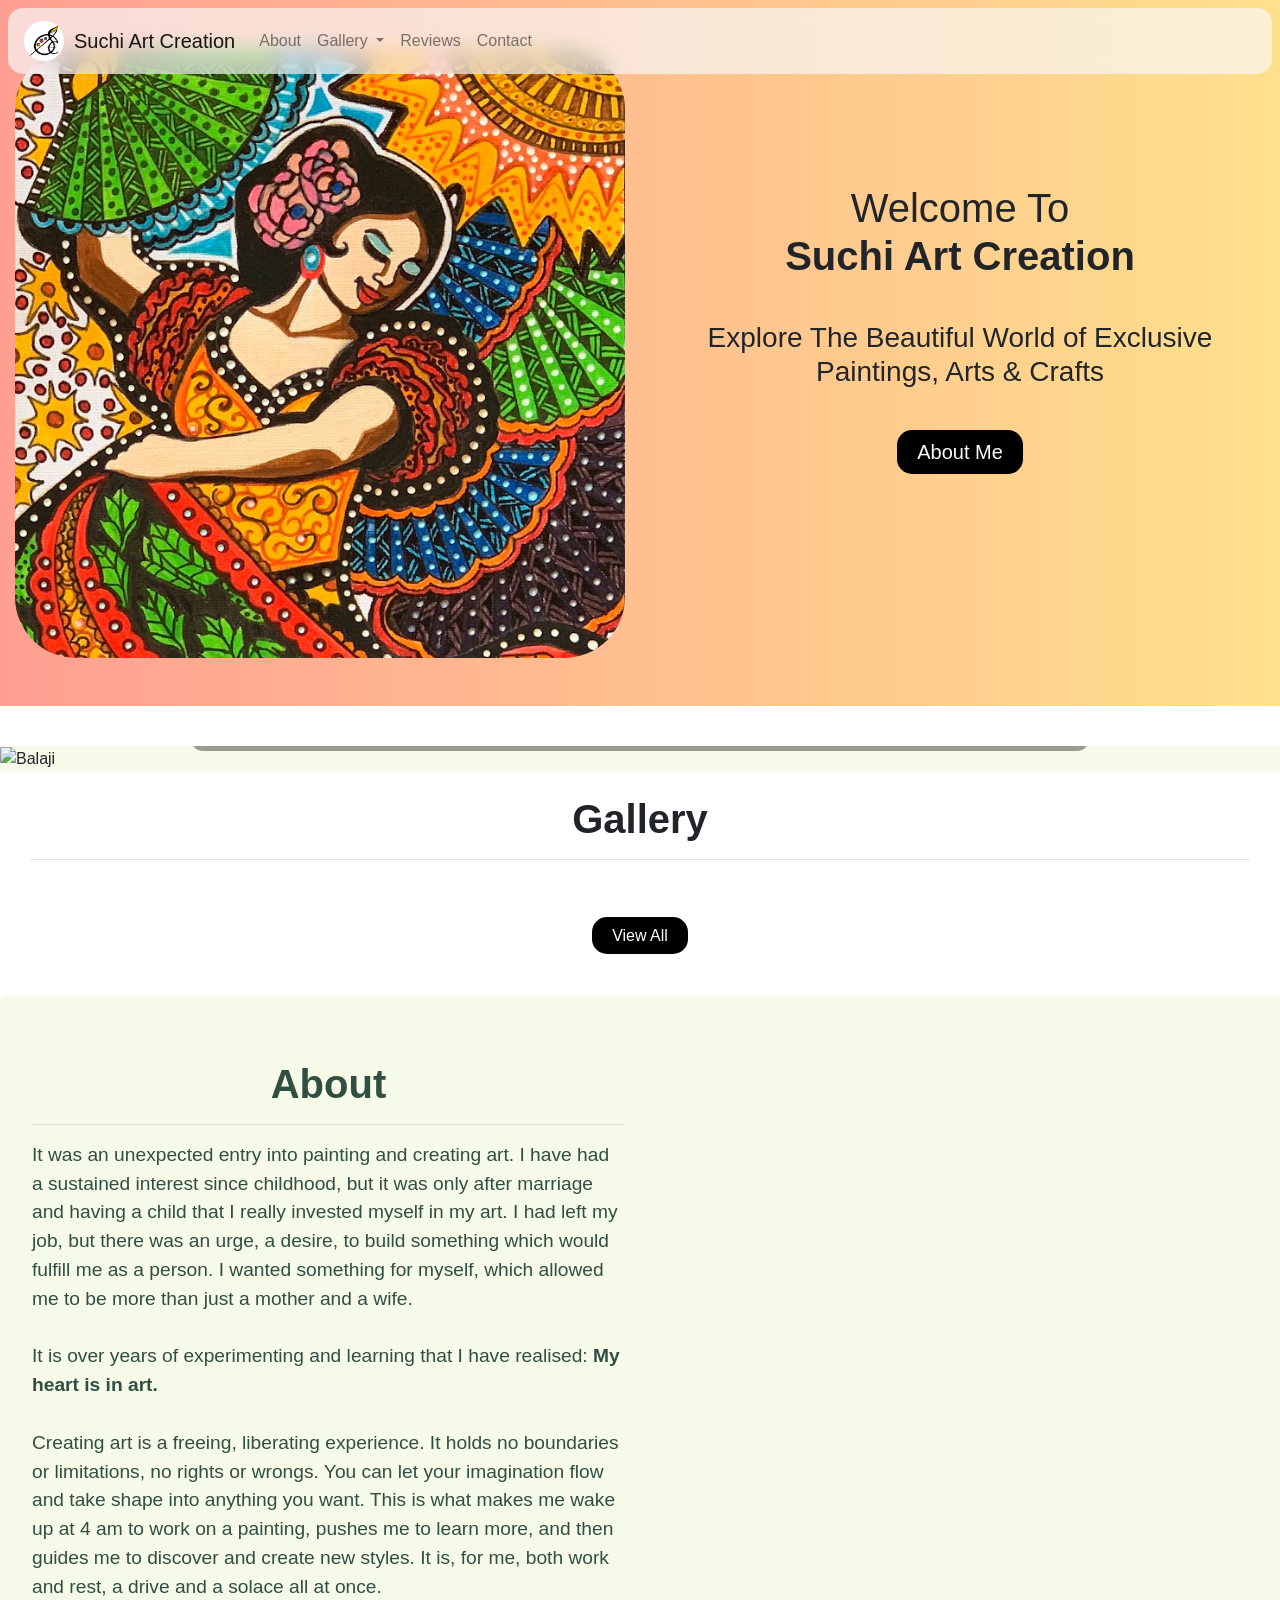
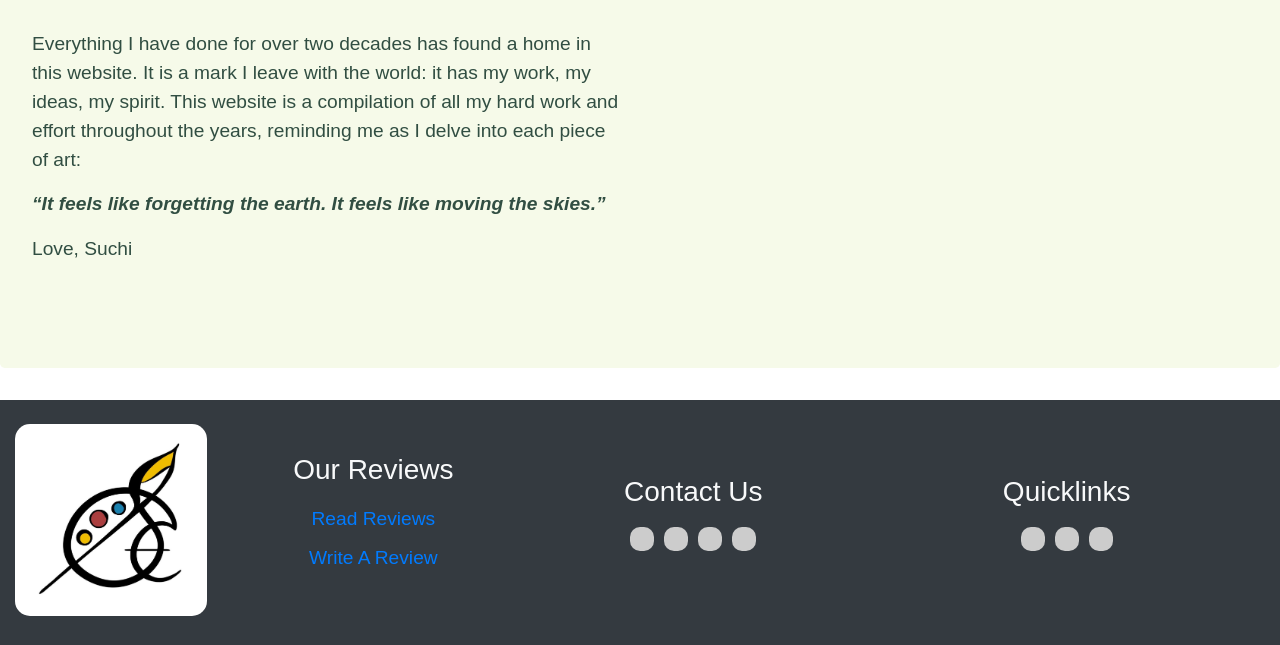
==== commit 2d1d207a: "edit homepage" ====
--- a/public/index.html
+++ b/public/index.html
@@ -84,19 +84,18 @@
             <div class="col-sm mb-5 mt-5" style="display:flex; justify-content: center; align-items: center;">
                 <div class="container-fluid text-center align-items-center banner" id="hero-section">
                     <div class="banner-image">
-                        <div class="banner-title">
-                            <h2>Suchi Art Creation</h2>
-                        </div>
                     </div>
                 </div>
             </div>
             <div class="rounded col-sm mb-5 text-center text-middle greeting">
-                <h1><b>Welcome!</b></h1>
+                <h1>Welcome To<br>
+                    <b>Suchi Art Creation</b>
+                </h1>
                 <hr>
-                <h3>Explore The Beautiful World of Exclusive Paintings, Art & Craft</h3>
+                <h3>Explore The Beautiful World of Exclusive Paintings, Arts & Crafts</h3>
                 <hr>
-                <a href="#about-section" class="container button rounded">
-                    <h5 class="text-light">Learn More</h5>
+                <a href="#about-section" class="container button rounded tertiary">
+                    <h5 class="text-light">About Me</h5>
                 </a>
             </div>
         </div>
@@ -111,21 +110,52 @@
             <li data-target="#mainCarousel" data-slide-to="0" class="active"></li>
             <li data-target="#mainCarousel" data-slide-to="1"></li>
             <li data-target="#mainCarousel" data-slide-to="2"></li>
+            <li data-target="#mainCarousel" data-slide-to="3"></li>
+            <li data-target="#mainCarousel" data-slide-to="5"></li>
         </ul>
 
         <!-- The slideshow -->
-        <div class="carousel-inner">
+        <div class="carousel-inner" style="background-color: var(--light-green);" height="800">
             <div class="carousel-item active">
-                <img src="https://lh3.googleusercontent.com/d/1ney34OM3EcX-0oF6Tn0PGzMTyMihBvZV?authuser=0"
-                    alt="Flamenco" width="100%" height="600" style="object-fit: cover; object-position: top;">
+                <img src="firebase-assets/Balali Tanjore.jpg" alt="Balaji" width="100%" height="600"
+                    style="object-fit: contain; object-position: top;">
+                <div class="carousel-caption d-none d-md-block">
+                    <h5>Balaji Tanjore</h5>
+                    <p> This 16X20inches Balaji Tanjore painting is handcrafted on a wooden panel using rich colors,
+                        embossed detailing, precious stones, and pure gold foil.</p>
+                </div>
             </div>
             <div class="carousel-item">
-                <img src="https://lh3.googleusercontent.com/d/14HuV3FYWHSucP3zGNovnK6okELqV1MdD?authuser=0"
-                    alt="Acrylic" width="100%" height="600" style="object-fit: cover; object-position: middle;">
+                <img src="firebase-assets/FiguresAndColours.jpeg" alt="Figures And Colours" width="100%" height="600"
+                    style="object-fit: contain; object-position: middle;">
+                <div class="carousel-caption d-none d-md-block">
+                    <h5>Figures And Colours</h5>
+                    <p>This abstract painting captures movement through bold colours and elegant forms.</p>
+                </div>
             </div>
             <div class="carousel-item">
-                <img src="https://lh3.googleusercontent.com/d/1vhip0rK-ZDcSNZg6nJqNrHLq5iqCfK7t?authuser=0"
-                    alt="Pichwai" width="100%" height="600" style="object-fit: cover; object-position: middle;">
+                <img src="firebase-assets/LippanMandalaArt.jpeg" alt="Lippan Mandala" width="100%" height="600"
+                    style="object-fit: contain; object-position: middle;">
+                <div class="carousel-caption d-none d-md-block">
+                    <h5>Lippan Mandala</h5>
+                    <p>A fusion of Lippan and Mandala art, this intricate masterpiece radiates harmony and symmetry through its vibrant patterns and reflective mirror work.</p>
+                </div>
+            </div>
+            <div class="carousel-item">
+                <img src="firebase-assets/MahaLamp.jpeg" alt="Maha Lamp" width="100%" height="600"
+                    style="object-fit: contain; object-position: middle;">
+                <div class="carousel-caption d-none d-md-block">
+                    <h5>Maha (Beautiful Eyes)</h5>
+                    <p>This handcrafted lamp made with ceramic and glass blends beauty with purpose.</p>
+                </div>
+            </div>
+            <div class="carousel-item">
+                <img src="firebase-assets/PichwaiCowLotus.jpeg" alt="PichwaiCowLotus" width="100%" height="600"
+                    style="object-fit: contain; object-position: middle;">
+                <div class="carousel-caption d-none d-md-block">
+                    <h5>Pichwai - Cow & Lotus</h5>
+                    <p>The Pichwai painting reflects the rich cultural heritage and devotion associated with Pichwai art.</p>
+                </div>
             </div>
         </div>
 
@@ -144,7 +174,7 @@
             <h1><b>Gallery</b></h1>
             <hr>
             <div class="row justify-content-center gallery mb-5" id="gallery"></div>
-            <a href="gallery.html" class="button rounded text-light">View All</a>
+            <a href="gallery.html" class="button rounded text-light tertiary">View All</a>
         </div>
     </div>
 
@@ -222,9 +252,9 @@
 
 
                         <a href="reviews.html">
-                           Read Reviews</a>
+                            Read Reviews</a>
                         <a href="reviews.html#review-input">
-                           Write A Review</a>
+                            Write A Review</a>
 
                     </div>
                     <hr>
--- a/public/web/style.css
+++ b/public/web/style.css
@@ -122,6 +122,7 @@
     object-fit: cover;
     display: flex;
     align-items: center;
+    justify-content: center;
 }
 
 .card {
@@ -188,8 +189,17 @@
     color: rgb(255, 255, 255) !important;
 }
 
+.tertiary {
+    background-color: black !important;
+    color: rgb(255, 255, 255) !important;
+}
+
+.tertiary:hover {
+    color: rgb(255, 255, 255) !important;
+}
+
 .about-image {
-    background-image: url('https://lh3.googleusercontent.com/d/11grP8ejIvRYi4KgzwaMifUAEn1I_lO37=w600?authuser=0');
+    background-image: url('../firebase-assets/SuchiAbout.jpeg');
     background-position: center;
     background-size: cover;
     background-repeat: no-repeat;
@@ -242,7 +252,11 @@
     margin: 10px;
     display: flex !important;
 }
-
+.carousel-caption{
+    background-color: #2d2d2d75 !important;
+    backdrop-filter: blur(10px);
+    border-radius: 10px;
+}
 .moreBtn {
     margin-bottom: 20px;
     width: 80%;
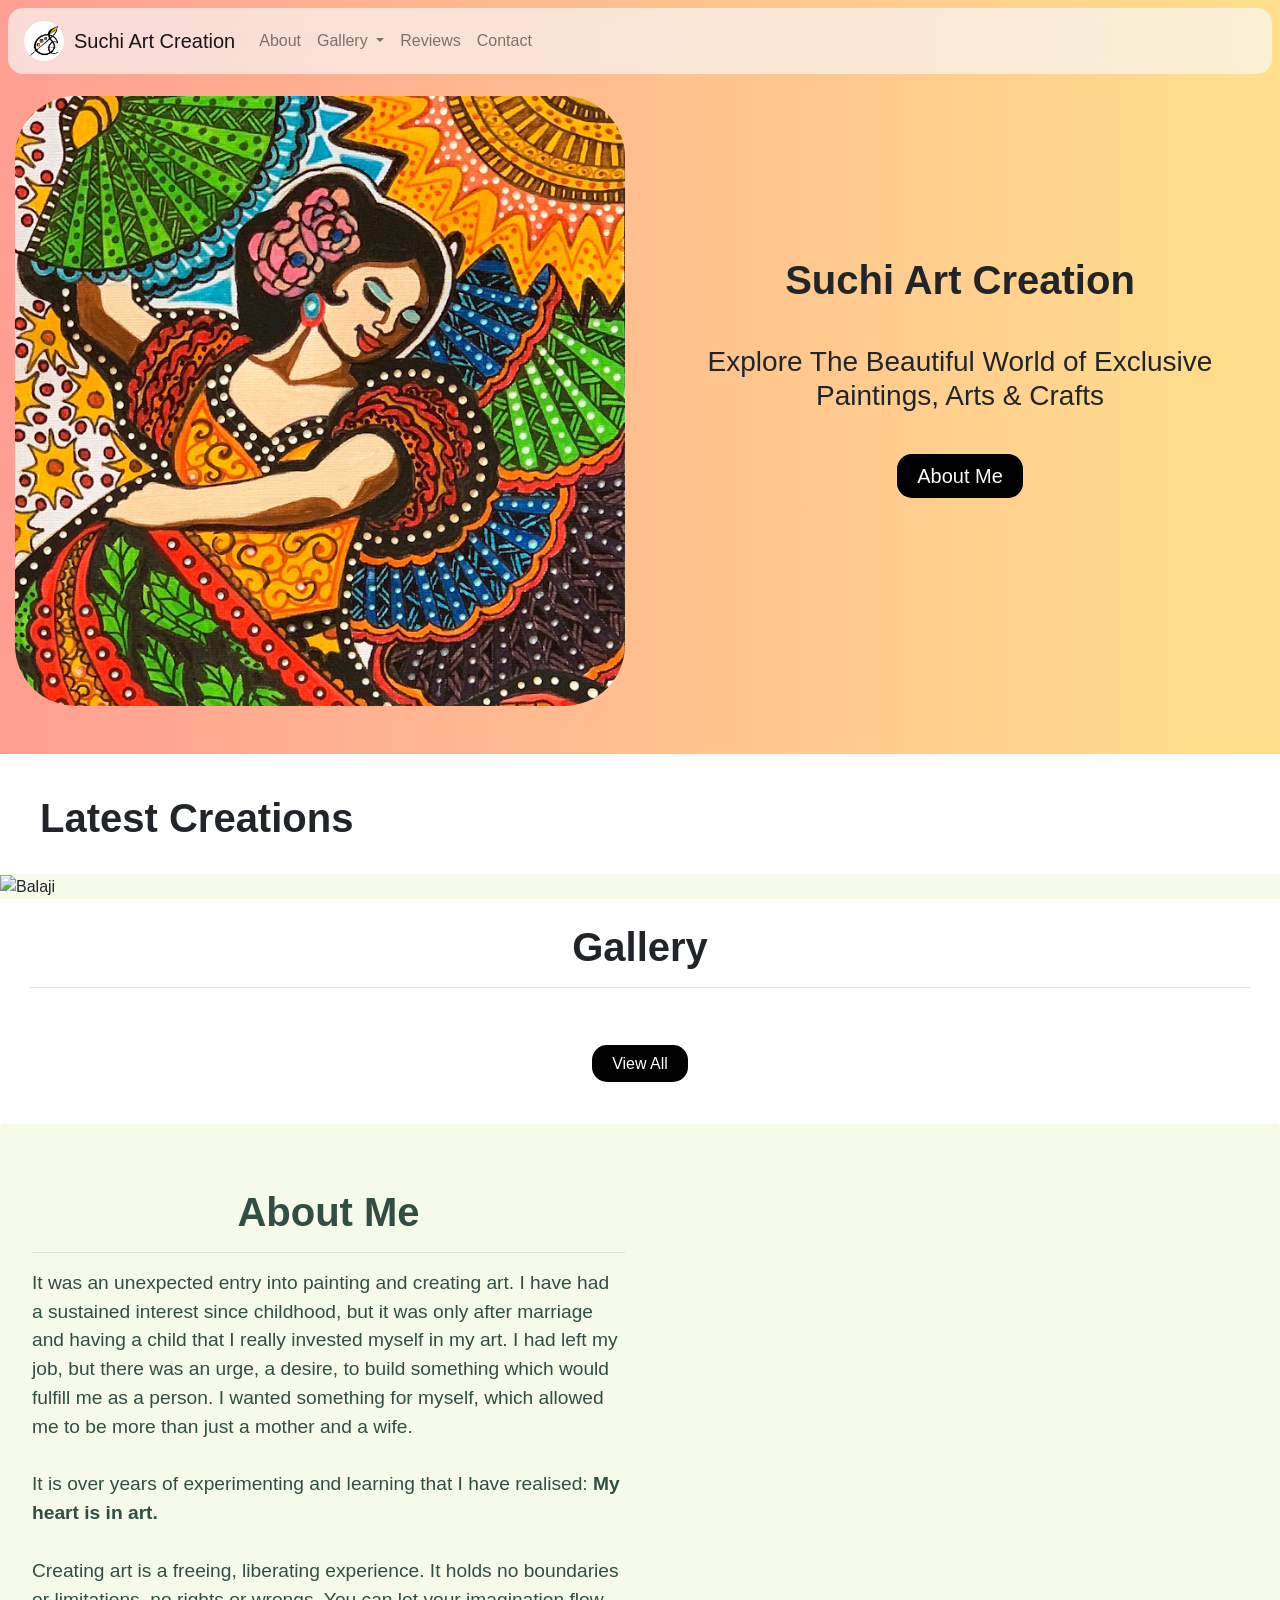
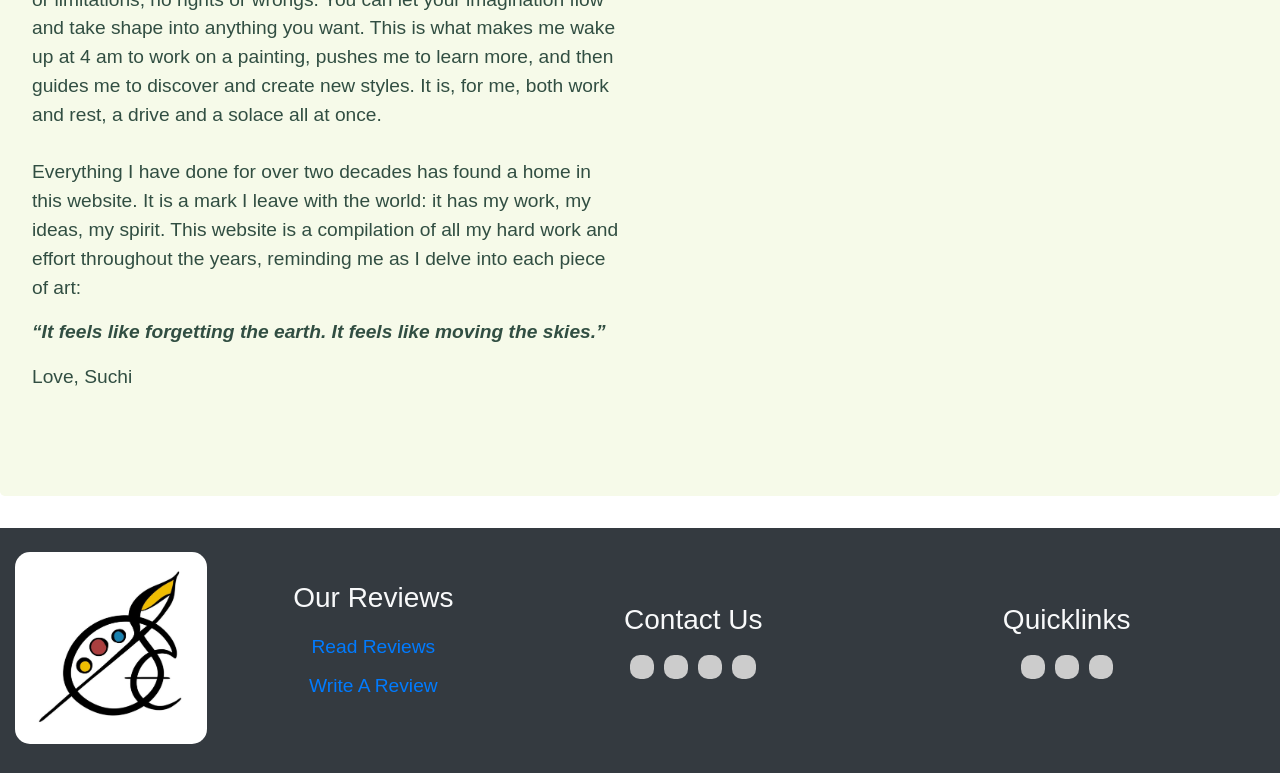
==== commit 5c04ea5f: "(almost) final touches" ====
--- a/public/index.html
+++ b/public/index.html
@@ -80,6 +80,8 @@
 
     <!--Hero Section-->
     <div class="container-fluid mt-0 hero">
+        <br>
+        <br>
         <div class="row mb-3">
             <div class="col-sm mb-5 mt-5" style="display:flex; justify-content: center; align-items: center;">
                 <div class="container-fluid text-center align-items-center banner" id="hero-section">
@@ -88,8 +90,7 @@
                 </div>
             </div>
             <div class="rounded col-sm mb-5 text-center text-middle greeting">
-                <h1>Welcome To<br>
-                    <b>Suchi Art Creation</b>
+                <h1><b>Suchi Art Creation</b>
                 </h1>
                 <hr>
                 <h3>Explore The Beautiful World of Exclusive Paintings, Arts & Crafts</h3>
@@ -102,7 +103,8 @@
     </div>
 
     <br>
-
+    <h1 class="text-left" style="padding-left: 1em;"><b>Latest Creations</b></h1>
+    <br>
     <div id="mainCarousel" class="carousel slide" data-ride="carousel" data-interval="5000">
 
         <!-- Indicators -->
@@ -119,43 +121,27 @@
             <div class="carousel-item active">
                 <img src="firebase-assets/Balali Tanjore.jpg" alt="Balaji" width="100%" height="600"
                     style="object-fit: contain; object-position: top;">
-                <div class="carousel-caption d-none d-md-block">
-                    <h5>Balaji Tanjore</h5>
-                    <p> This 16X20inches Balaji Tanjore painting is handcrafted on a wooden panel using rich colors,
-                        embossed detailing, precious stones, and pure gold foil.</p>
-                </div>
+
             </div>
             <div class="carousel-item">
                 <img src="firebase-assets/FiguresAndColours.jpeg" alt="Figures And Colours" width="100%" height="600"
                     style="object-fit: contain; object-position: middle;">
-                <div class="carousel-caption d-none d-md-block">
-                    <h5>Figures And Colours</h5>
-                    <p>This abstract painting captures movement through bold colours and elegant forms.</p>
-                </div>
+
             </div>
             <div class="carousel-item">
                 <img src="firebase-assets/LippanMandalaArt.jpeg" alt="Lippan Mandala" width="100%" height="600"
                     style="object-fit: contain; object-position: middle;">
-                <div class="carousel-caption d-none d-md-block">
-                    <h5>Lippan Mandala</h5>
-                    <p>A fusion of Lippan and Mandala art, this intricate masterpiece radiates harmony and symmetry through its vibrant patterns and reflective mirror work.</p>
-                </div>
+
             </div>
             <div class="carousel-item">
                 <img src="firebase-assets/MahaLamp.jpeg" alt="Maha Lamp" width="100%" height="600"
                     style="object-fit: contain; object-position: middle;">
-                <div class="carousel-caption d-none d-md-block">
-                    <h5>Maha (Beautiful Eyes)</h5>
-                    <p>This handcrafted lamp made with ceramic and glass blends beauty with purpose.</p>
-                </div>
+
             </div>
             <div class="carousel-item">
                 <img src="firebase-assets/PichwaiCowLotus.jpeg" alt="PichwaiCowLotus" width="100%" height="600"
                     style="object-fit: contain; object-position: middle;">
-                <div class="carousel-caption d-none d-md-block">
-                    <h5>Pichwai - Cow & Lotus</h5>
-                    <p>The Pichwai painting reflects the rich cultural heritage and devotion associated with Pichwai art.</p>
-                </div>
+
             </div>
         </div>
 
@@ -186,7 +172,7 @@
     <div class=" jumbotron fs-6 about-section" id="about-section">
         <div class="row">
             <div class="col-lg-6 fs-4">
-                <h1 class="text-center"><b>About</b></h1>
+                <h1 class="text-center"><b>About Me</b></h1>
                 <hr>
                 <p>
                     It was an unexpected entry into painting and creating art. I have had a sustained interest since
--- a/public/web/style.css
+++ b/public/web/style.css
@@ -256,6 +256,7 @@
     background-color: #2d2d2d75 !important;
     backdrop-filter: blur(10px);
     border-radius: 10px;
+    display: none;
 }
 .moreBtn {
     margin-bottom: 20px;
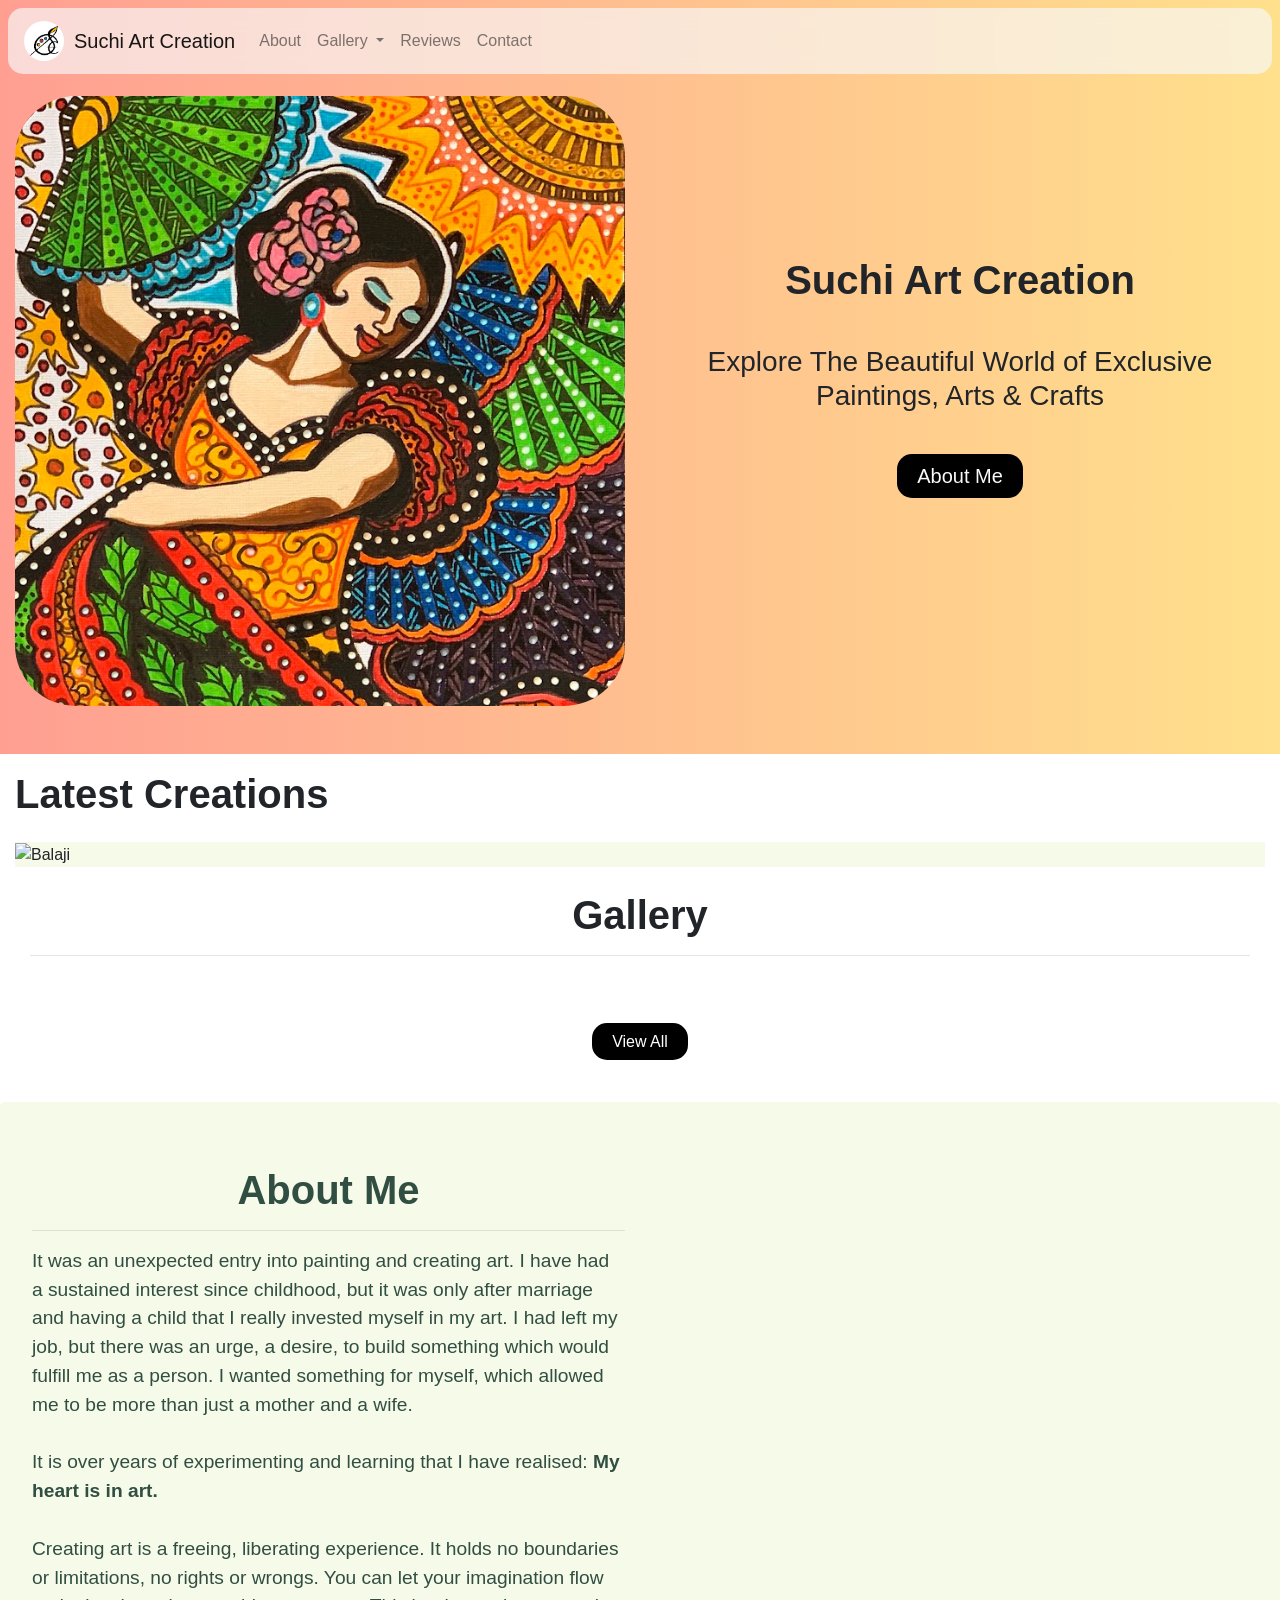
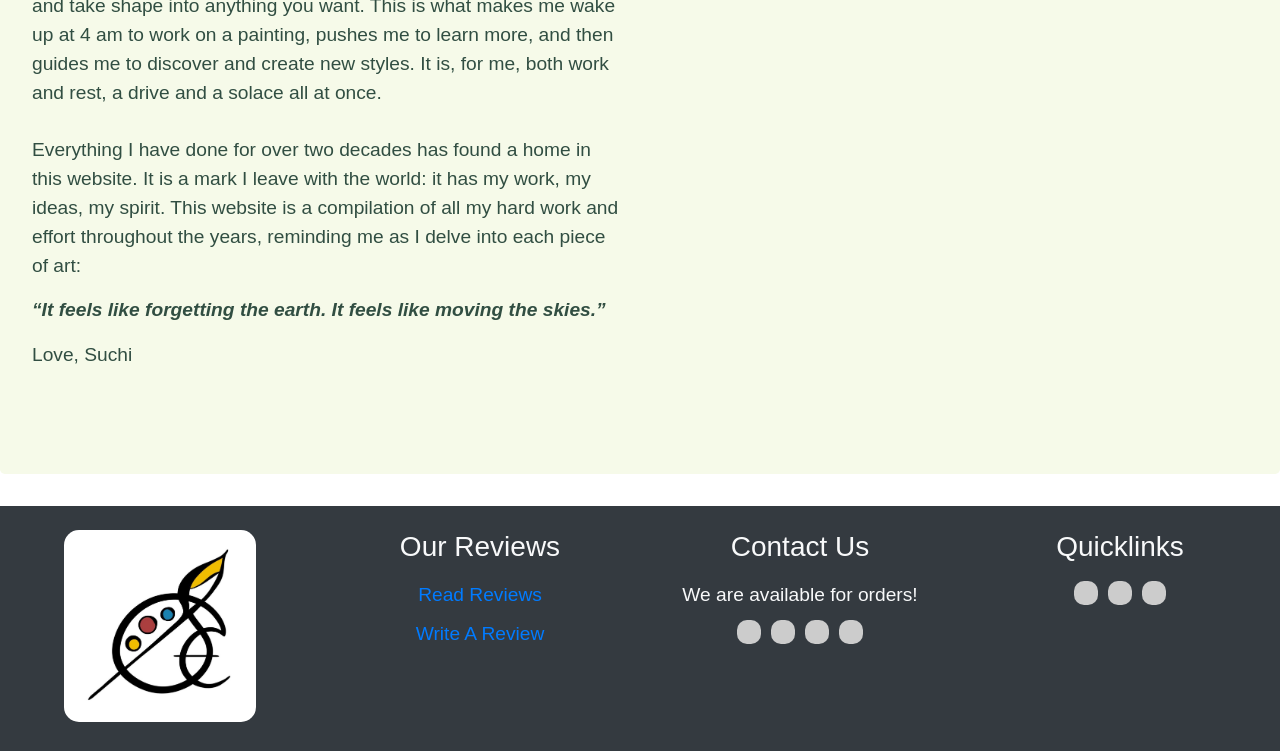
==== commit 0dae3756: "final touches TODO: Dynamic Latest Creations Admin Panel For Latest Creations Fix Large Image Modal " ====
--- a/public/index.html
+++ b/public/index.html
@@ -102,8 +102,8 @@
         </div>
     </div>
 
-    <br>
-    <h1 class="text-left" style="padding-left: 1em;"><b>Latest Creations</b></h1>
+    <div class="container-fluid">
+    <h1 class="text-center text-md-left" style="margin-bottom:0"><b>Latest Creations</b></h1>
     <br>
     <div id="mainCarousel" class="carousel slide" data-ride="carousel" data-interval="5000">
 
@@ -153,13 +153,14 @@
             <i class="fs-4 fa-solid fa-caret-right text-dark"></i>
         </a>
     </div>
+    </div>
     <br>
     <!--Gallery Section-->
     <div class="container-fluid">
         <div class="container-fluid text-center" id="gallery-section">
             <h1><b>Gallery</b></h1>
             <hr>
-            <div class="row justify-content-center gallery mb-5" id="gallery"></div>
+            <div class="gallery mb-5 collection-gallery" id="gallery"></div>
             <a href="gallery.html" class="button rounded text-light tertiary">View All</a>
         </div>
     </div>
@@ -222,7 +223,7 @@
             <!-- Grid row -->
             <div class="row">
                 <!-- Grid column -->
-                <div class="col-md-2 mt-md-0 mt-3 text-center">
+                <div class="col-md-3 mt-md-0 mt-3 text-center">
                     <!-- Content -->
                     <img src="assets/logo.jpg" style="width:10em; aspect-ratio:1/1; object-fit: cover;"
                         class="rounded"></img><br><br>
@@ -230,7 +231,7 @@
                 </div>
                 <!-- Grid column -->
                 <div class="col-md-3 mb-md-0 mb-3 text-center"
-                    style="display: flex; flex-direction: column; justify-content: center; align-items: center; gap:10px">
+                    style="display: flex; flex-direction: column; justify-content: top; align-items: center; gap:10px">
                     <!-- Links -->
                     <h3>Our Reviews <span id="comment-count"></span></h3>
 
@@ -248,10 +249,10 @@
 
                 <!-- Grid column -->
                 <div class="col-md-3 mb-md-0 mb-3 text-center"
-                    style="display: flex; flex-direction: column; justify-content: center; align-items: center; gap:10px">
+                    style="display: flex; flex-direction: column; justify-content: top; align-items: center; gap:10px">
                     <!-- Links -->
                     <h3>Contact Us</h3>
-
+                    <p style="margin:0">We are available for orders!</p>
                     <div class="icon-grid text-dark">
 
 
@@ -271,8 +272,8 @@
                 </div>
                 <!-- Grid column -->
                 <!-- Grid column -->
-                <div class="col-md-4 mb-md-0 mb-3 text-center"
-                    style="display: flex; flex-direction: column; justify-content: center; align-items: center; gap:10px">
+                <div class="col-md-3 mb-md-0 mb-3 text-center"
+                    style="display: flex; flex-direction: column; justify-content: top; align-items: center; gap:10px">
                     <!-- Links -->
                     <h3>Quicklinks</h3>
 
@@ -449,12 +450,12 @@
         document.getElementById('comment-count').innerText = "(" + (Object.keys(comments).length) + ")"
         // List specific collections
         // gly.listCollection(<NAME>, <DETAILS>, <GALLERY>) Here <DETAILS> is found as collections[<NAME>] and <GALLERY> is the gallery element
-
-        gly.listCollection("Tanjore paintings", collections["Tanjore paintings"], gallery)
-        gly.listCollection("Folk paintings", collections["Folk paintings"], gallery)
-        gly.listCollection("Acrylic paintings", collections["Acrylic paintings"], gallery)
-        gly.listCollection("Ceramics", collections["Ceramics"], gallery)
-        gly.listCollection("Zentangle", collections["Zentangle"], gallery)
+        Object.keys(collections).forEach((col)=>{
+        if ((col != "Writeups Web") && (col != "Resources") && (col != "Latest creations")){
+            gly.listCollection(col, collections[col], gallery)
+        }
+        })
+
 
 
     </script>
--- a/public/web/style.css
+++ b/public/web/style.css
@@ -1,22 +1,18 @@
 html {
     scroll-behavior: smooth;
-    
-}
-
- :root {
-
-  --red: #ff9f92;
-  --yellow: #ffe08c;
-  --light-pink: #f4e2e1;
-  --navy-blue:#236187;
-  --pink: #6f382b;
-  --bottle-green: #314e42;
-  --light-green : #f6fae9;
-}
-body{
-    
-}
-
+
+}
+
+:root {
+
+    --red: #ff9f92;
+    --yellow: #ffe08c;
+    --light-pink: #f4e2e1;
+    --navy-blue: #236187;
+    --pink: #6f382b;
+    --bottle-green: #314e42;
+    --light-green: #f6fae9;
+}
 
 nav {
     background-color: #f8f9faa8;
@@ -150,6 +146,14 @@
     gap: 20px;
 }
 
+.collection-gallery {
+    display: flex;
+    flex-direction: row;
+    overflow: scroll;
+    padding-bottom: 10px;
+    justify-content: safe center;
+}
+
 .gallery .col-sm-4 {
     min-width: min-content;
     max-width: max-content;
@@ -171,7 +175,8 @@
     align-items: center;
     display: flex;
 }
-.card-body{
+
+.card-body {
     background-color: var(--light-pink);
 }
 
@@ -207,10 +212,12 @@
     aspect-ratio: 1/1;
 
 }
-.about-section{
-   background-color: var(--light-green);
-   color: var(--bottle-green);
-}
+
+.about-section {
+    background-color: var(--light-green);
+    color: var(--bottle-green);
+}
+
 .about-image-wrapper {
     display: flex;
     justify-content: center;
@@ -252,12 +259,14 @@
     margin: 10px;
     display: flex !important;
 }
-.carousel-caption{
+
+.carousel-caption {
     background-color: #2d2d2d75 !important;
     backdrop-filter: blur(10px);
     border-radius: 10px;
     display: none;
 }
+
 .moreBtn {
     margin-bottom: 20px;
     width: 80%;
@@ -302,8 +311,8 @@
     min-height: 5em;
     margin-bottom: 20px;
     gap: 15px;
-    border: 1px solid #cccccc;
-    background-color:var(--light-pink);
+    border: 1px solid #f7d8d8;
+    background-color: var(--light-pink);
     flex-wrap: wrap;
     position: relative;
     color: var(--pink);
@@ -337,7 +346,7 @@
     display: flex;
     flex-direction: column;
     min-width: 80%;
-    
+
 
 }
 
@@ -403,4 +412,5 @@
 #reviews-section .comment::after {
     content: '';
     display: none;
-}+}
+
